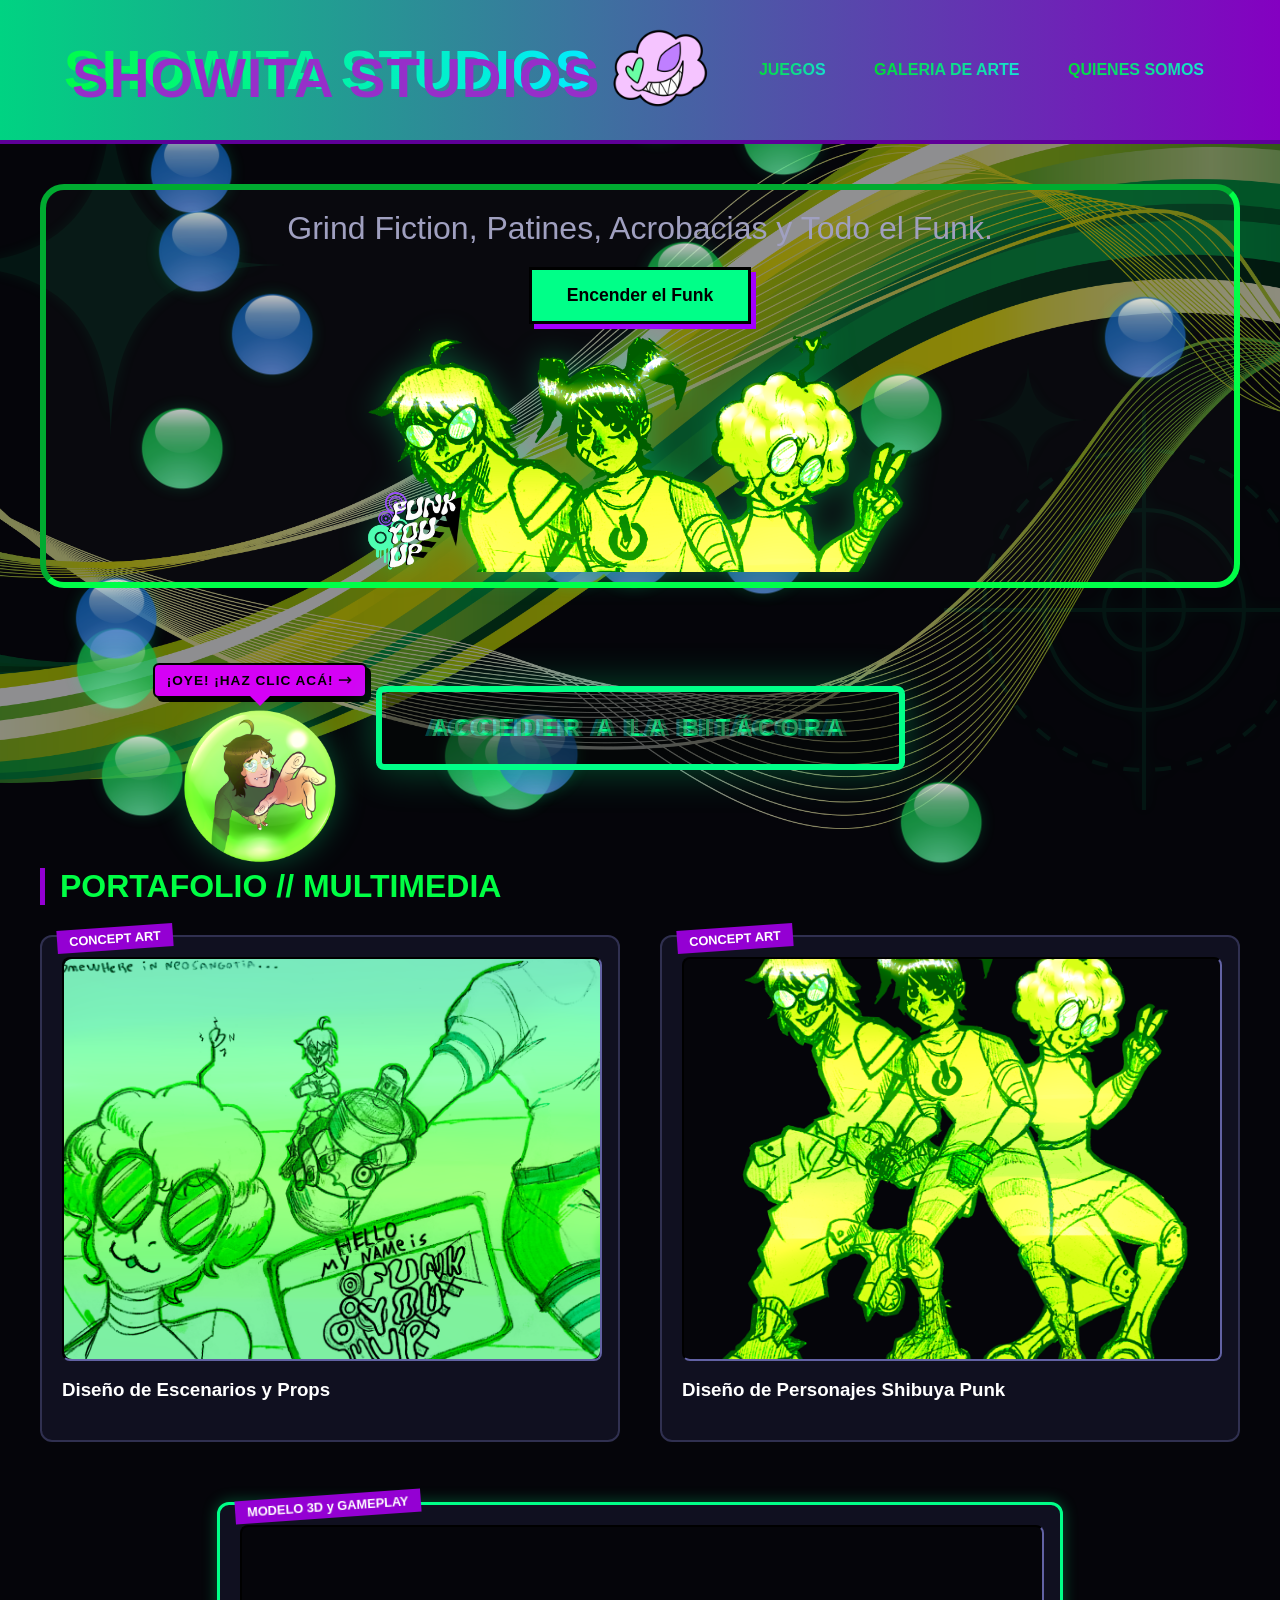
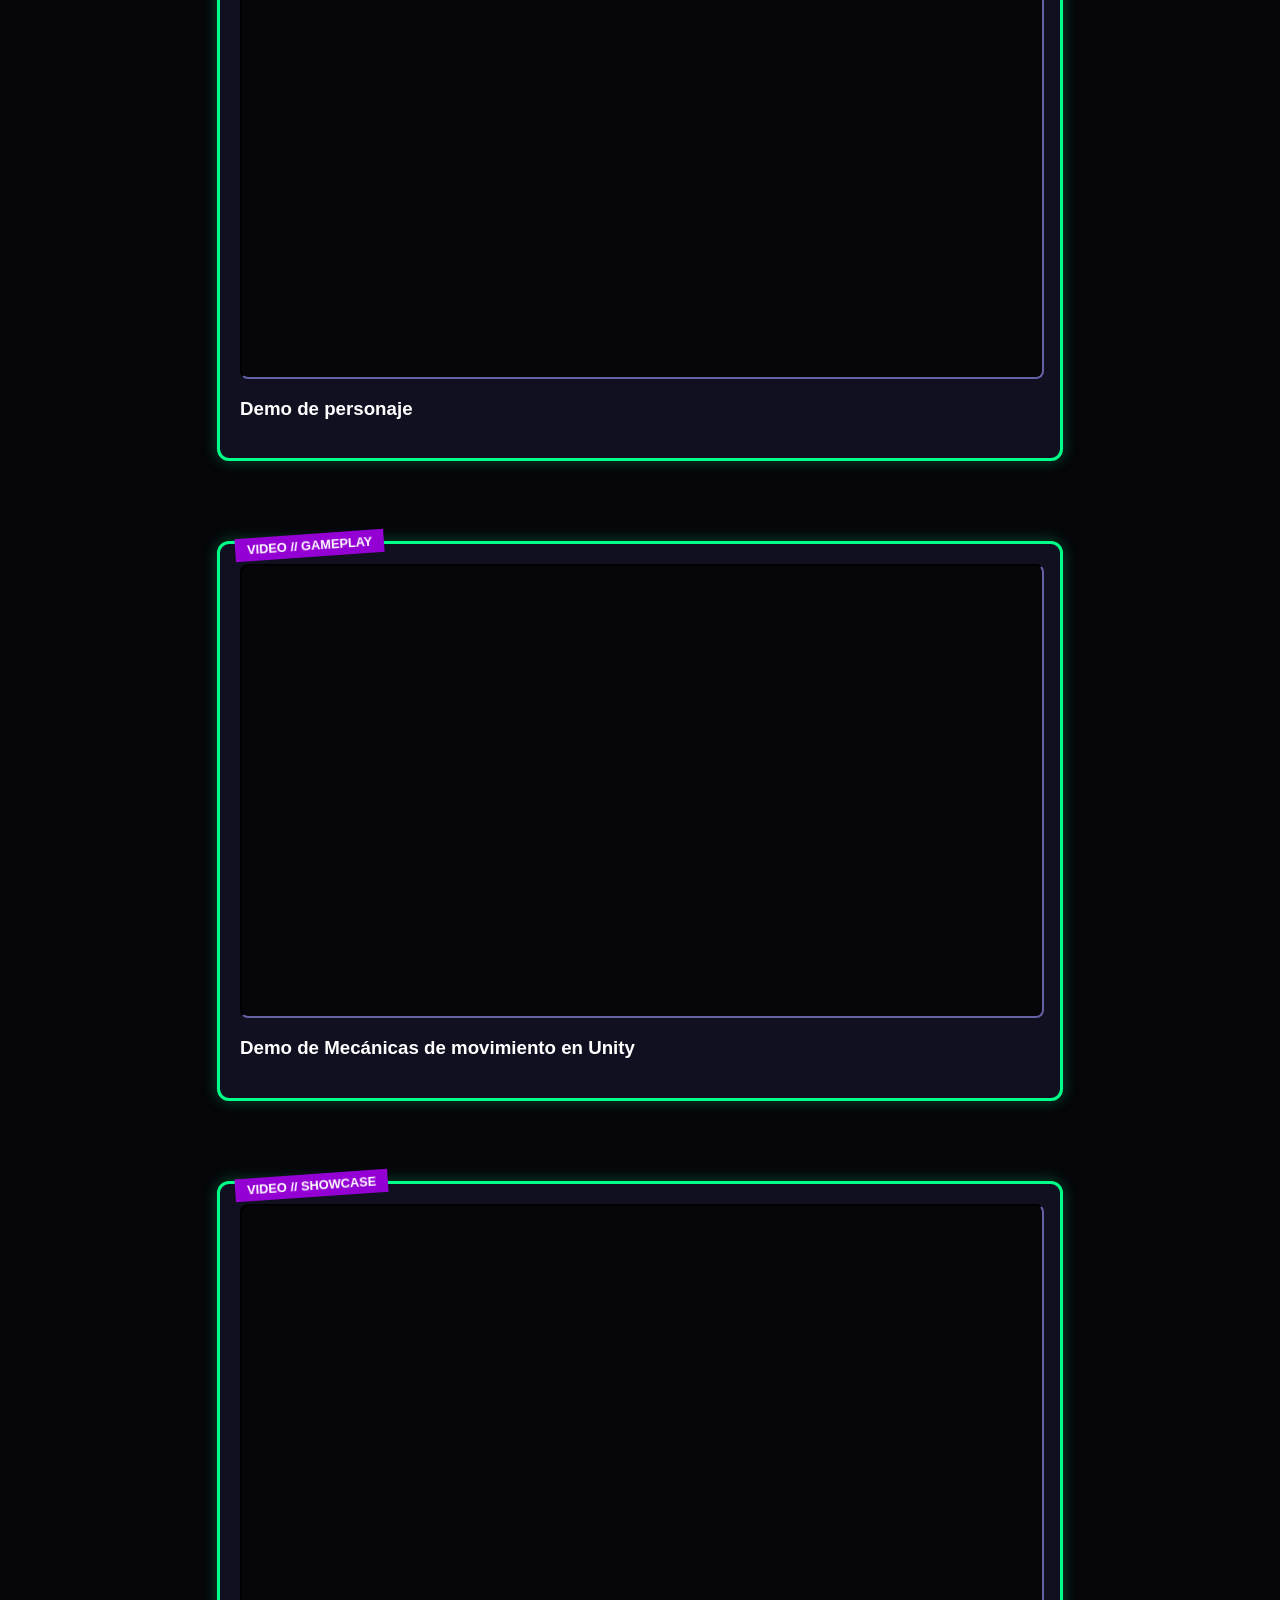
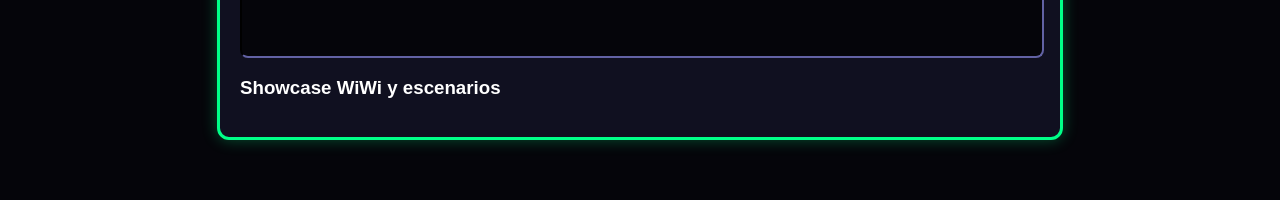
==== index.html @ 65c4c8cc "Big changes" ====
﻿<!DOCTYPE html>
<html lang="es">
<head>
    <meta charset="UTF-8">
    <meta name="viewport" content="width=device-width, initial-scale=.7">
    <link rel="icon" type="image/png" href="Media/FYUICON.png">
    <title>Showita Studios</title>
    
    <link rel="preconnect" href="https://fonts.googleapis.com">
    <link rel="preconnect" href="https://fonts.gstatic.com" crossorigin>
    <link href="https://fonts.googleapis.com/css2?family=Geist+Pixel&display=swap" rel="stylesheet">

    <link rel="stylesheet" href="estilos.css">
</head>
<body>
    <img src="Media/Aero4.jpg" class="fondo-absoluto-oscuro" alt="Fondo Base">
    <!-- 🌀 DECORACIONES VECTORIALES Y2K DE FONDO -->
<div class="decoraciones-y2k-contenedor">
    <img src="Media/metro_9.png" class="imagen-fondo-estatica" alt="Decoración de fondo">
    
    <!-- Vector 1: Estrella de 4 puntas (Starburst Y2K clásica) -->
    <svg class="vector-y2k starburst-1" viewBox="0 0 100 100" fill="none" xmlns="http://www.w3.org/2000/svg">
        <path d="M50 0C50 35 65 50 100 50C65 50 50 65 50 100C50 65 35 50 0 50C35 50 50 35 50 0Z" fill="currentColor"/>
    </svg>

    <!-- Vector 2: Radar de Órbitas / Crosshair -->
    <svg class="vector-y2k radar-y2k" viewBox="0 0 100 100" fill="none" stroke="currentColor" stroke-width="1" xmlns="http://www.w3.org/2000/svg">
        <circle cx="50" cy="50" r="40" stroke-dasharray="4 4" />
        <circle cx="50" cy="50" r="25" />
        <circle cx="50" cy="50" r="10" />
        <line x1="50" y1="0" x2="50" y2="100" />
        <line x1="0" y1="50" x2="100" y2="50" />
    </svg>

    <!-- Vector 3: Otra estrella pequeña para balancear el fondo -->
    <svg class="vector-y2k starburst-2" viewBox="0 0 100 100" fill="none" xmlns="http://www.w3.org/2000/svg">
        <path d="M50 0C50 35 65 50 100 50C65 50 50 65 50 100C50 65 35 50 0 50C35 50 50 35 50 0Z" fill="currentColor"/>
    </svg>
    
</div>
    <header>
        <div class="logo">SHOWITA STUDIOS</div>
        <img src="Media/logo.png" alt="Showita Studios Logo" height="100">
        <nav>
            <a href="https://showitastudios.itch.io" target="_blank" class="nav-link">JUEGOS</a>
            <a href="#arte" class="nav-link">GALERIA DE ARTE</a>
            <a href="https://www.instagram.com/showitastudios/" target="_blank" class="nav-link">QUIENES SOMOS</a>
        </nav>
    </header>

    <main class="contenedor-principal">
        <section class="hero-banner">
            <p class="subtitulo-metro">Grind Fiction, Patines, Acrobacias y Todo el Funk.</p>
            <button class="btn-grind" id="btnMusica">Entra a NeoSangotia</button>

            <img src="Media/FYURecortado.png" alt="Funk You Up!" class="imagen-titulo-hero">
        </section>
                    <!-- 🎮 CONTENEDOR DEL PORTAL CON PERSONAJE Y SEÑALIZACIÓN -->
<div class="contenedor-portal-completo">
    
    <!-- La Personaje apuntando (se posiciona a la izquierda del botón) -->
    <div class="personaje-guia-contenedor">
        <!-- Imagen de tu personaje en formato PNG con fondo transparente -->
        <img src="Media/Seah.png" class="personaje-apuntando" alt="Personaje señalando el botón">
        
        <!-- Bocadillo de texto / Globo de diálogo estilo cómic retro -->
        <div class="bocadillo-dialogo">
            ¡OYE! ¡HAZ CLIC ACÁ! 🡒
        </div>
    </div>

    <!-- El botón glitch masivo que ya tenías -->
    <div class="contenedor-boton-portal">
        <a href="blog.html" class="btn-glitch-arcade" data-text="ACCEDER A LA BITÁCORA">
            ACCEDER A LA BITÁCORA
        </a>
    </div>
    
</div>
    </a>
</div>
        <section id="arte" class="seccion-portafolio">
    <h2 class="subtitulo-seccion">PORTAFOLIO // MULTIMEDIA</h2>
    
    <div class="grid-portafolio">
        
        <div class="tarjeta-portfolio">
            <div class="tag">CONCEPT ART</div>
            <div class="placeholder-imagen">
                <img src="Media/FYUCA2.png" alt="Concept Art de Escenario" class="img-portfolio img-escenarios" height="100">
            </div>
            <h3>Diseño de Escenarios y Props</h3>
        </div>

        <div class="tarjeta-portfolio">
            <div class="tag">CONCEPT ART</div>
            <div class="placeholder-imagen">
                <img src="Media/FYU.png" alt="Arte de Personajes Frutiger Metro" class="img-portfolio img-personajes" height="100">
            </div>
            <h3>Diseño de Personajes Shibuya Punk</h3>
        </div>


        <div class="tarjeta-portfolio">
            <div class="tag">MODELO 3D y GAMEPLAY</div>
            <div class="placeholder-imagen">
                <iframe src="https://www.youtube.com/embed/KC1EgdINhiU?si=p1LiK9Lzu8aNfXGd" title= "Seah Showcase" frameborder="0" allow="accelerometer; autoplay; clipboard-write; encrypted-media; gyroscope; picture-in-picture; web-share" allowfullscreen class="video-portfolio"></iframe>
            </div>
            <h3>Demo de personaje</h3>
        </div>

        <div class="tarjeta-portfolio">
            <div class="tag">VIDEO // GAMEPLAY</div>
            <div class="placeholder-imagen">
                <iframe src="https://www.youtube.com/embed/PXRmv5xBTpU?si=q4PiEpdivgyet2WI" title="Rally Showcase" frameborder="0" allow="accelerometer; autoplay; clipboard-write; encrypted-media; gyroscope; picture-in-picture; web-share" allowfullscreen class="video-portfolio"></iframe>
            </div>
            <h3>Demo de Mecánicas de movimiento en Unity</h3>
        </div>

        <div class="tarjeta-portfolio">
            <div class="tag">VIDEO // SHOWCASE</div>
            <div class="placeholder-imagen">
                <iframe src="https://youtube.com/embed/qJIRyHlnf2g?si=ljpkYcvYJPdR_XhC" title="Rally Showcase" frameborder="0" allow="accelerometer; autoplay; clipboard-write; encrypted-media; gyroscope; picture-in-picture; web-share" allowfullscreen class="video-portfolio"></iframe>
            </div>
            <h3>Showcase WiWi y escenarios</h3>
        </div>
    </div>
</section>
    <script src="script.js"></script>
</body>
</html>
---- estilos.css ----
/*CONFIGURACIÓN GENERAL*/
body {
    margin: 0;
    padding: 0;
    font-family: "Geist Pixel", sans-serif;
    font-optical-sizing: auto;
    font-weight: 400;
    font-style: normal;
    font-variation-settings: "ELSH" 0;
    background-color: #05050a;
    color: #ffffff;
    overflow-x: hidden;
}

/*Fondo de grid*/
.grid-background {
    position: fixed;
    top: 0;
    left: 0;
    width: 100vw;
    height: 100vh;
    background-image: 
        linear-gradient(rgba(15, 201, 114, 0.162) 1px, transparent 1px),
        linear-gradient(90deg, rgba(204, 0, 255, 0.242) 1px, transparent 1px);
    background-size: 60px 60px;
    z-index: -1;
    
}


/*HEADER / MENÚ DE NAVEGACIÓN*/
header {
    display: flex;
    justify-content: space-between;
    align-items: center;
    padding: 20px 5%;
    background: linear-gradient(90deg, #00d382, #8400c1);
    border-bottom: 4px solid #5e0098;
}

.logo {
    font-weight: bold;
    font-size: 55px;
    letter-spacing: 1px;
    background: #00ada2ee;
background: linear-gradient(to right, #00fc4c 0%, #03eaff 100%);
-webkit-background-clip: text;
-webkit-text-fill-color: transparent;
    text-shadow: 8px 8px #962fc9;
}

nav a {
    background: #00c96f;
background: linear-gradient(to right, #00d92b 0%, #19e1de 100%);
-webkit-background-clip: text;
-webkit-text-fill-color: transparent;
    text-decoration: none;
    font-weight: bold;
    margin-left: 20px;
    padding: 5px 10px;
    border: 2px solid transparent;
    transition: 0.2s;
}

/*Efecto hover angular estilo Grind Fiction*/
nav a:hover {
    background-color: #00ff7377;
    color: #00ff88;
    border-color: #00f7ff;
    transform: skewX(-80deg);
}

/*CONTENEDOR PRINCIPAL Y HERO BANNER*/
.contenedor-principal {
    max-width: 1200px;
    margin: 0 auto;
    padding: 40px 20px;
}

.hero-banner {
    text-align: center;
    padding: 0px 40px;
    background: rgba(255, 255, 255, 0.02);
    border: 6px inset #00ff48;
    border-radius: 24px;
    margin-bottom: 30px;
}

.titulo-grind {
    font-size: 4rem;
    margin: 0;
    color: #00ff88;
    text-shadow: 4px 4px #9400d3;
    font-style: italic;
    letter-spacing: -2px;
}

.subtitulo-metro {
    font-size: 2rem;
    color: #a0a0c0;
    max-width: 60px0px;
    margin: 20px auto;
}

.btn-grind {
    background-color: #00ff88;
    color: #000;
    border: 3px solid #000;
    padding: 15px 35px;
    font-size: 1.1rem;
    font-weight: bold;
    cursor: pointer;
    box-shadow: 5px 5px 0px #a200ff; /*Sombra sólida*/
    transition: 0.2s;
    font-family: inherit;
}

.btn-grind:hover {
    transform: translate(-2px, -2px);
    box-shadow: 7px 7px 0px #9400d3;
    background-color: #ffffff;
}

/*SECCIÓN PORTAFOLIO*/
.subtitulo-seccion {
    font-size: 2rem;
    color: #00ff44;
    border-left: 5px solid #9400d3;
    padding-left: 15px;
    margin-bottom: 30px;
}

.grid-portafolio {
    display: grid;
    grid-template-columns: repeat(auto-fit, minmax(300px, 1fr));
    gap: 30px;
}

.tarjeta-portfolio {
    background-color: #101020;
    border: 2px solid #303050;
    border-radius: 12px;
    padding: 20px;
    position: relative;
    transition: 0.3s;
}

.tarjeta-portfolio:hover {
    border-color: #00ff88;
    transform: translateY(-5px);
}

/* Etiquetas tipo Sticker */
.tag {
    position: absolute;
    top: -10px;
    left: 15px;
    background-color: #9400d3;
    color: #fff;
    padding: 4px 12px;
    font-size: 0.8rem;
    font-weight: bold;
    transform: rotate(-4deg);
}

.placeholder-imagen {
    width: 100%;
    height: 250px;
    background-color: #05050a;
    border: 2px inset #303050;
    display: flex;
    justify-content: center;
    align-items: center;
    margin-bottom: 15px;
    border-radius: 8px;
}

.marcador-posicion {
    color: #505070;
    font-size: 0.9rem;
}

.logo {
    display: flex;
    align-items: center;
    justify-content: center;
}

.logo img {
    height: 50px !important;
    width: auto !important;
    max-width: 100%;
    display: block;
    margin: 0;
}
.placeholder-imagen {
    position: relative !important;
    overflow: hidden !important;
    height: 250px !important;
}
.video-portfolio,
.img-portfolio,
.placeholder-imagen iframe {
    position: absolute !important;
    top: 0 !important;
    left: 0 !important;
    width: 100% !important;
    height: 100% !important;
    border: none !important;
    object-fit: cover !important;
    border-radius: 8px !important;
}
/*DISEÑO EXTENDIDO Y CENTRADO PARA VIDEOS DE GAMEPLAY*/
.tarjeta-portfolio:has(iframe),
.tarjeta-portfolio:has(.video-portfolio) {
    grid-column: 1 / -1; 
    max-width: 800px; 
    width: 100%;
    margin: 20px auto; 
    border: 3px solid #00ff88;
    box-shadow: 0px 0px 15px rgba(0, 255, 136, 0.3);
}
.tarjeta-portfolio:has(iframe) .placeholder-imagen,
.tarjeta-portfolio:has(.video-portfolio) .placeholder-imagen {
    height: 450px !important;
}
/*AJUSTE EXTENDIDO PARA TARJETAS DE ARTE*/
.grid-portafolio {
    grid-template-columns: repeat(auto-fit, minmax(450px, 1fr)) !important;
    gap: 40px !important;
}
.tarjeta-portfolio:not(:has(iframe)):not(:has(.video-portfolio)) .placeholder-imagen {
    height: 400px !important;
}
.img-portfolio {
    width: 100% !important;
    height: 100% !important;
    object-fit: cover !important; 
    display: block !important;
}
/*PANTALLA COMPLETA PARA ARTE 2D*/
.img-portfolio {
    cursor: zoom-in !important;
}
/*CARRUSEL 3D INTERACTIVO (PANTALLA COMPLETA)*/

.lightbox-overlay {
    position: fixed;
    top: 0;
    left: 0;
    width: 100vw;
    height: 100vh;
    background-color: rgba(5, 5, 10, 0.98);
    z-index: 9999;
    display: flex;
    justify-content: center;
    align-items: center;
    opacity: 0;
    transition: opacity 0.3s ease;
    perspective: 1000px; 
    overflow: hidden;
}
.carrusel-contenedor {
    position: relative;
    width: 100%;
    max-width: 600px;
    height: 450px;
    display: flex;
    justify-content: center;
    align-items: center;
    transform-style: preserve-3d;
}
.carrusel-item {
    position: absolute;
    width: 740px;
    height: 800px;
    object-fit: contain;
    border: 3px solid #00ff88;
    box-shadow: 0 0 25px rgba(0, 255, 136, 0.3);
    background: #101020;
    border-radius: 8px;
    transition: transform 0.5s cubic-bezier(0.25, 1, 0.5, 1), opacity 0.5s ease, z-index 0.5s;
    user-select: none;
}
.btn-carrusel {
    position: absolute;
    top: 50%;
    transform: translateY(-50%);
    background: #05050a;
    color: #00ff88;
    border: 2px solid #00ff88;
    font-size: 2rem;
    font-weight: bold;
    padding: 15px 22px;
    cursor: pointer;
    z-index: 10000;
    box-shadow: 4px 4px 0px #9400d3;
    transition: 0.2s;
}
.btn-carrusel:hover {
    background: #00ff88;
    color: #000;
    box-shadow: 6px 6px 0px #fff;
}
.btn-izq { left: 5%; }
.btn-der { right: 5%; }
.btn-cerrar-carrusel {
    position: absolute;
    top: 30px;
    right: 5%;
    background: transparent;
    color: #ff0055;
    border: 2px solid #ff0055;
    padding: 8px 16px;
    font-weight: bold;
    cursor: pointer;
    z-index: 10000;
}
.btn-cerrar-carrusel:hover { background: #ff0055; color: #fff; }

.lightbox-overlay.activo { opacity: 1; }
.icono-flotante {
    position: fixed;
    pointer-events: none;
    z-index: -1;
    width: 120px;
    height: auto;
    opacity: 0.75;
    filter: drop-shadow(0px 0px 8px rgba(0, 255, 136, 0.2));
    user-select: none;
}
@keyframes flotadoSutil {
    0% { transform: translateY(0px) rotate(0deg); }
    50% { transform: translateY(-15px) rotate(5deg); }
    100% { transform: translateY(0px) rotate(0deg); }
}
.imagen-titulo-hero {
    display: block;
    margin: 0 auto 10px auto; 
    max-width: 550px;
    width: 100%; 
    height: auto;
    filter: drop-shadow(0px 0px 15px rgba(0, 255, 136, 0.3)); 
}
/*CONFIGURACIÓN ESTILOS BLOG NEÓN & INTEGRADOS*/

.seccion-blog {
    background: rgba(16, 16, 32, 0.85);
    padding: 40px;
    border-radius: 8px;
    max-width: 900px;
    margin: 40px auto;
}

/*Variaciones de color*/
.neón-morado { border: 2px solid #9400d3; box-shadow: 0 0 20px rgba(148, 0, 211, 0.2); }
.neón-verde { border: 2px solid #00ff88; box-shadow: 0 0 20px rgba(0, 255, 136, 0.2); }
.tag-blog { font-size: 0.85rem; letter-spacing: 2px; display: block; margin-bottom: 10px; }
.neón-morado .tag-blog { color: #9400d3; }
.neón-verde .tag-blog { color: #00ff88; }
.titulo-blog { font-size: 2.2rem; color: #fff; margin-bottom: 20px; text-transform: uppercase; }
.texto-blog { color: #e0e0e0; line-height: 1.8; font-size: 1.1rem; }
.mini-grid-blog {
    display: grid;
    grid-template-columns: repeat(auto-fit, minmax(280px, 1fr));
    gap: 25px;
    margin-top: 20px;
}

.tarjeta-mini-grid {
    background: rgba(5, 5, 10, 0.6);
    border: 1px solid rgba(0, 255, 136, 0.3);
    padding: 20px;
    border-radius: 6px;
    transition: 0.3s;
}
.tarjeta-mini-grid:hover { border-color: #00ff88; box-shadow: 0 0 15px rgba(0, 255, 136, 0.2); }
.tarjeta-mini-grid img { width: 100%; height: 180px; object-fit: contain; margin-bottom: 15px; }
.tarjeta-mini-grid h3 { color: #00ff88; margin-bottom: 10px; }
.tarjeta-mini-grid p { color: #aaa; font-size: 0.95rem; line-height: 1.5; }

/*SISTEMA DE TARJETAS*/
.grid-personajes-3d {
    display: grid;
    grid-template-columns: repeat(auto-fit, minmax(250px, 1fr));
    gap: 30px;
    margin-top: 25px;
}

.tarjeta-3d-contenedor {
    background-color: transparent;
    width: 100%;
    height: 350px;
    perspective: 1000px;
}

.tarjeta-3d-interna {
    position: relative;
    width: 100%;
    height: 100%;
    text-align: center;
    transition: transform 0.6s cubic-bezier(0.4, 0, 0.2, 1);
    transform-style: preserve-3d;
}

.tarjeta-3d-contenedor.girada .tarjeta-3d-interna {
    transform: rotateY(180deg);
}
.tarjeta-3d {
    cursor: pointer;
}

.tarjeta-cara {
    position: absolute;
    width: 100%;
    height: 100%;
    -webkit-backface-visibility: hidden;
    backface-visibility: hidden;
    border-radius: 8px;
    padding: 20px;
    display: flex;
    flex-direction: column;
    justify-content: center;
    align-items: center;
    box-sizing: border-box;
}

.tarjeta-frente {
    background: rgba(10, 10, 20, 0.7);
    border: 2px solid #9400d3;
    box-shadow: 0 0 15px rgba(148, 0, 211, 0.15);
}

.tarjeta-frente img {
    width: 100%;
    height: 80%;
    object-fit: contain;
}

.indicador-giro {
    font-size: 1rem;
    color: #9400d3;
    margin-top: 10px;
    letter-spacing: 1px;
    opacity: 1;
}

.tarjeta-atras {
    background: #110b24;
    border: 2px solid #00ff88;
    box-shadow: 0 0 15px rgba(0, 255, 136, 0.2);
    transform: rotateY(180deg);
}

.tarjeta-atras h3 {
    color: #00ff88;
    margin-bottom: 15px;
    font-size: 1.4rem;
    text-transform: uppercase;
}

.tarjeta-atras p {
    color: #e0e0e0;
    font-size: 0.95rem;
    line-height: 1.6;
}
/*POP-UP DE ALERTA*/

.popup-overlay {
    position: fixed;
    top: 0;
    left: 0;
    width: 100%;
    height: 100%;
    background: rgba(5, 5, 10, 0.9);
    display: flex;
    justify-content: center;
    align-items: center;
    z-index: 9999;
    opacity: 1;
    transition: opacity 0.4s ease;
}

/* Caja de la alerta */
.popup-caja {
    background: #1a0000;
    border: 3px solid #ff0055;
    box-shadow: 0 0 30px rgba(255, 0, 85, 0.4);
    width: 90%;
    max-width: 500px;
    border-radius: 8px;
    overflow: hidden;
    font-family: inherit;
    animation: pulsoAlerta 2s infinite alternate;
}

.popup-header {
    background: #ff0055;
    color: #000;
    padding: 10px 15px;
    font-weight: bold;
    font-size: 0.9rem;
    letter-spacing: 1px;
}

.popup-cuerpo {
    padding: 30px 20px;
    text-align: center;
}

.popup-cuerpo h2 {
    color: #ff0055;
    font-size: 1.8rem;
    margin-bottom: 15px;
    letter-spacing: 1px;
}

.popup-cuerpo p {
    color: #ffb3bf;
    line-height: 1.6;
    font-size: 1.05rem;
    margin-bottom: 25px;
}

.btn-popup-cerrar {
    background: transparent;
    color: #ff0055;
    border: 2px solid #ff0055;
    padding: 12px 25px;
    font-size: 1rem;
    font-family: inherit;
    cursor: pointer;
    border-radius: 4px;
    transition: 0.2s ease;
    font-weight: bold;
}

.btn-popup-cerrar:hover {
    background: #ff0055;
    color: #000;
    box-shadow: 0 0 15px #ff0055;
}

@keyframes pulsoAlerta {
    0% { box-shadow: 0 0 20px rgba(255, 0, 85, 0.3); }
    100% { box-shadow: 0 0 40px rgba(255, 0, 85, 0.6); }
}
/*AJUSTES PARA CELU*/
@media screen and (max-width: 768px) {
    
    /* 1. ESTRUCTURAS GLOBALES */
    body {
        padding: 10px;
    }
    
    header {
        flex-direction: column;
        gap: 15px;
        text-align: center;
        padding: 15px 10px;
    }

    .contenedor-principal {
        padding: 10px;
        margin-top: 20px;
    }

    .seccion-blog {
        padding: 20px 15px;
        margin: 20px auto;
    }

    .titulo-blog {
        font-size: 1.6rem;
    }

    .texto-blog {
        font-size: 1rem;
        line-height: 1.6;
    }

    .mini-grid-blog {
        grid-template-columns: 1fr; 
        gap: 20px;
    }

    .grid-personajes-3d {
        grid-template-columns: 1fr;
        gap: 25px;
        max-width: 320px;
        margin: 25px auto 0 auto;
    }

    .tarjeta-3d-contenedor {
        height: 380px;
    }

    .tarjeta-atras p {
        font-size: 0.9rem;
    }

    .popup-caja {
        width: 95%;
        margin: 10px;
    }

    .popup-cuerpo h2 {
        font-size: 1.4rem;
    }

    .popup-cuerpo p {
        font-size: 0.95rem;
        margin-bottom: 20px;
    }

    .contenedor-rueda-3d, 
    .galeria-index { 
        width: 100%;
        max-width: 100%;
        overflow-x: hidden;
    }
}
/*MODELOS 3D*/
.contenedor-laboratorio-3d {
    display: grid;
    grid-template-columns: repeat(auto-fit, minmax(380px, 1fr));
    gap: 30px;
    margin-top: 30px;
}

.caja-modelo-3d {
    background: rgba(5, 15, 10, 0.8);
    border: 1px dashed #00ff88;
    border-radius: 6px;
    overflow: hidden;
    display: flex;
    flex-direction: column;
    align-items: center;
    box-shadow: 0 0 15px rgba(0, 255, 136, 0.05);
    transition: border-color 0.3s ease, box-shadow 0.3s ease;
    width: 100%;
}

.caja-modelo-3d:hover {
    width: 100%;
    height: 546px;
    border-style: solid;
    border-color: #00ff88;
    box-shadow: 0 0 20px rgba(0, 255, 136, 0.15);
}

.header-modelo, .footer-modelo {
    width: 100%;
    background: rgba(0, 255, 136, 0.1);
    color: #00ff88;
    padding: 8px 12px;
    font-size: 0.75rem;
    letter-spacing: 2px;
    box-sizing: border-box;
}

.header-modelo {
    border-bottom: 1px dashed rgba(0, 255, 136, 0.3);
}

.footer-modelo {
    border-top: 1px dashed rgba(0, 255, 136, 0.3);
    text-align: right;
    color: #00aa66;
}

.caja-modelo-3d model-viewer {
    width: 100%;
    height: 480px;
    background-color: transparent;
    outline: none;
    --poster-color: transparent;
}

@media screen and (max-width: 768px) {
    .contenedor-laboratorio-3d {
        grid-template-columns: 1fr;
        max-width: 340px;
        margin: 25px auto 0 auto;
    }
}
/*BOTÓN GLITCH*/

.contenedor-boton-portal {
    display: flex;
    justify-content: center;
    align-items: center;
    width: 100%;
    margin: 50px auto;
    box-sizing: border-box;
}

.btn-glitch-arcade {
    position: relative;
    display: inline-block;
    padding: 22px 50px;
    font-size: 1.5rem;
    font-weight: 900;
    
    font-family: inherit;
    color: #00ff88; 
    text-decoration: burlywood;
    text-transform: uppercase;
    letter-spacing: 5px;
    background: transparent;
    border: 6px solid #00ff88;
    border-radius: 8px;
    box-shadow: 0 0 40px rgba(0, 255, 136, 0.3);
    cursor: pointer;
    overflow: hidden;
    animation: portal-idle-constante 1s infinite steps(1); 
    animation: shake-fuerte 0.2s infinite linear;
}

.btn-glitch-arcade::before,
.btn-glitch-arcade::after {
    content: attr(data-text);
    position: absolute;
    top: 0;
    left: 0;
    width: 100%;
    height: 100%;
    background: #050a06;
    display: flex;
    align-items: center;
    justify-content: center;
}

.btn-glitch-arcade::before {
    left: 4px;
    text-shadow: -3px 0 #ff0055;
    /* En idle ya tiene micro-cortes */
    animation: glitch-animacion-1 2.5s infinite linear alternate-reverse;
}

.btn-glitch-arcade::after {
    left: -4px;
    text-shadow: -3px 0 #00ffff;
    animation: glitch-animacion-2 2s infinite linear alternate-reverse;
}

.btn-glitch-arcade::before,
.btn-glitch-arcade::after {
    opacity: 0.25;
    transition: opacity 0.1s ease;
}

.btn-glitch-arcade:hover {
    color: #ffffff;
    border-color: #ff0055;
    box-shadow: 0 0 40px rgba(255, 0, 85, 0.8), inset 0 0 20px rgba(255, 0, 85, 0.4);
    animation: shake-brutal 0.1s infinite linear;
}

.btn-glitch-arcade:hover::before,
.btn-glitch-arcade:hover::after {
    opacity: 1;
}

/*Animación de reposo*/
@keyframes portal-idle-constante {
    0%, 100% { 
        border-color: #00ff88; 
        box-shadow: 0 0 20px rgba(0, 255, 136, 0.3);
        color: #00ff88;
    }
    92% { 
        border-color: #ff0055; 
        box-shadow: 0 0 35px #00a2ff;
        color: #ff0055;
    }
    94% { 
        border-color: #b3ff00; 
        box-shadow: 0 0 35px #00ff4c;
        color: #b3ff00;
    }
    96% { 
        border-color: rgba(0, 255, 136, 0.3); 
        box-shadow: none;
        color: rgba(0, 255, 136, 0.3);
    }
}

/*Temblor al poner el cursor*/
@keyframes shake-brutal {
    0% { transform: translate(0, 0); }
    20% { transform: translate(-3px, 2px); }
    40% { transform: translate(3px, -1px); }
    60% { transform: translate(-2px, -2px); }
    80% { transform: translate(2px, 1px); }
    100% { transform: translate(0, 0); }
}

@keyframes glitch-animacion-1 {
    0% { clip-path: inset(20% 0 70% 0); }
    20% { clip-path: inset(80% 0 5% 0); }
    40% { clip-path: inset(5% 0 85% 0); }
    60% { clip-path: inset(45% 0 45% 0); }
    80% { clip-path: inset(90% 0 2% 0); }
    100% { clip-path: inset(10% 0 80% 0); }
}

@keyframes glitch-animacion-2 {
    0% { clip-path: inset(75% 0 15% 0); }
    20% { clip-path: inset(30% 0 60% 0); }
    40% { clip-path: inset(65% 0 5% 0); }
    60% { clip-path: inset(12% 0 75% 0); }
    80% { clip-path: inset(50% 0 40% 0); }
    100% { clip-path: inset(5% 0 90% 0); }
}
@keyframes shake-fuerte {
    0% { transform: translate(0, 0); }
    20% { transform: translate(-1px, 0px); }
    40% { transform: translate(.5%, -0px); }
    60% { transform: translate(-.5px, -0px); }
    80% { transform: translate(1px, 0px); }
    100% { transform: translate(0, 0); }
}

@media screen and (max-width: 768px) {
    .btn-glitch-arcade {
        padding: 18px 30px;
        font-size: 1.1rem;
        letter-spacing: 3px;
    }
}
/* =======================================================
   🌀 VECTORES DE FONDO ESTILO Y2K
   ======================================================= */

/* Contenedor que bloquea el fondo pero deja hacer clic a todo lo demás */
.decoraciones-y2k-contenedor {
    position: fixed;
    top: 0;
    left: 0;
    width: 100vw;
    height: 100vh;
    z-index: -1; /* Se sitúa justo encima del fondo oscuro/grilla, pero detrás de todo tu contenido */
    pointer-events: none; /* Evita que bloquee clics o selecciones de texto */
    overflow: hidden;
}

/* Reglas comunes para los SVGs Y2K */
.vector-y2k {
    position: absolute;
    color: #00ff88; /* Color neón base, puedes cambiarlo a #ff0055 si quieres contraste */
    opacity: 0.07;  /* Ultra sutil para que parezca una marca de agua holográfica */
    filter: drop-shadow(0 0 8px currentColor);
}

/* Posicionamiento y comportamiento individual de cada elemento */

/* Estrella Y2K Gigante en la esquina superior izquierda */
.starburst-1 {
    top: 10%;
    left: -5%;
    width: 350px;
    height: 350px;
    animation: pulsoY2K 6s infinite alternate ease-in-out;
}

/* Radar Técnico en la parte inferior derecha */
.radar-y2k {
    bottom: 10%;
    right: -5%;
    width: 400px;
    height: 400px;
    animation: rotarY2K 40s infinite linear; /* Giro ultra lento de radar */
}

/* Estrella Pequeña flotando por el centro superior */
.starburst-2 {
    top: 40%;
    right: 15%;
    width: 120px;
    height: 120px;
    opacity: 0.04;
    animation: pulsoY2K 4s infinite alternate-reverse ease-in-out;
}

/* 🌀 ANIMACIONES Y2K */

/* Rotación constante para el radar/retícula */
@keyframes rotarY2K {
    0% { transform: rotate(0deg); }
    100% { transform: rotate(360deg); }
}

/* Pulso de tamaño sutil para las estrellas starburst */
@keyframes pulsoY2K {
    0% { transform: scale(1) rotate(0deg); opacity: 0.05; }
    100% { transform: scale(1.1) rotate(15deg); opacity: 0.08; }
}

/* Ocultar decoraciones complejas en pantallas muy pequeñas para no saturar el renderizado móvil */
@media screen and (max-width: 768px) {
    .radar-y2k {
        width: 200px;
        height: 200px;
        bottom: 5%;
    }
    .starburst-1 {
        width: 180px;
        height: 180px;
        top: 5%;
    }
    .starburst-2 {
        display: none; /* Apagamos la pequeña para optimizar rendimiento */
    }
}
.imagen-fondo-estatica {
    position: fixed;
    top: 0;
    left: 0;
    
    /* Forzamos a que ocupe todo el ancho y alto del viewport */
    width: 100vw;
    height: 100vh;
    
    /* 🚨 EL TRUCO: Hace que la imagen actúe como fondo, se recorte sola */
    /* y se adapte de forma proporcional sin deformarse (estilo background-size: cover) */
    object-fit: cover;
    object-position: center; /* Mantiene el centro de la imagen siempre enfocado */
    
    /* Control de capas */
    z-index: -2; 
    
    /* Estética */
    opacity: 0.55;               
    pointer-events: none;        
    user-select: none;           
}
/* =======================================================
   🥞 SISTEMA DE CAPAS DE FONDO MULTICAPA
   ======================================================= */

/* -------------------------------------------------------
   Capa 1: NUEVA IMAGEN DE FONDO ABSOLUTO (Atrás de todo)
   ------------------------------------------------------- */
.fondo-absoluto-oscuro {
    position: fixed;
    top: 0;
    left: 0;
    width: 100vw;
    height: 100vh;
    object-fit: cover;
    object-position: center;
    
    /* Capa más baja del universo */
    z-index: -3; 
    
    /* 🚨 FILTROS PARA OSCURECER */
    filter: brightness(0.25); /* 0.25 oscurece al 75%.
    opacity: 1; /* Al estar bien oscurecida, puede ir al 100% de opacidad sin molestar */
    
    pointer-events: none;
    user-select: none;
}
/* =======================================================
   🎮 PERSONAJE GUÍA Y SEÑALIZACIÓN (CON BOTÓN CENTRADO)
   ======================================================= */

/* Contenedor principal: ahora es relativo para que el personaje se ancle a él */
.contenedor-portal-completo {
    position: relative;
    display: flex;
    justify-content: center; /* El botón se mantendrá al centro absoluto */
    align-items: center;
    width: 100%;
    max-width: 1200px;
    margin: 40px auto;
    min-height: 200px; /* Le da espacio vertical para que no choque con otras secciones */
}

/* El contenedor del botón se mantiene limpio y centrado */
.contenedor-boton-portal {
    display: flex;
    justify-content: center;
    align-items: center;
    z-index: 2; /* Por encima de la decoración del personaje */
}

/* 🎯 EL TRUCO: El contenedor del personaje ahora flota de forma absoluta */
.personaje-guia-contenedor {
    position: absolute;
    /* Se posiciona a la izquierda del botón sin empujarlo */
    right: calc(50% + 300px); /* 50% es el centro; sumamos 240px para moverlo a la izquierda del botón gordo */
    top: 80%;
    transform: translateY(-50%);
    
    display: flex;
    flex-direction: column;
    align-items: center;
    z-index: 1;
    
    /* Animación de flotación suave combinada con el centrado */
    animation: flotarPersonajeAbsoluto 3s infinite ease-in-out alternate;
}

/* La imagen PNG transparente de tu personaje */
.personaje-apuntando {
    width: 160px;
    height: auto;
    filter: drop-shadow(0 0 15px rgba(0, 255, 136, 0.3));
    user-select: none;
    pointer-events: none;
}

/* Bocadillo de diálogo estilo cómic/retro */
.bocadillo-dialogo {
    position: absolute;
    top: -45px;
    background: #d500f6;
    color: #000000;
    font-weight: 900;
    font-size: 0.85rem;
    padding: 8px 12px;
    border-radius: 6px;
    border: 2px solid #000;
    white-space: nowrap;
    letter-spacing: 1px;
    box-shadow: 4px 4px 0px #000;
    
    animation: latidoDialogo 1s infinite alternate;
}

.bocadillo-dialogo::after {
    content: '';
    position: absolute;
    bottom: -10px;
    left: 50%;
    transform: translateX(-50%);
    border-width: 10px 10px 0;
    border-style: solid;
    border-color: #d500f6 transparent;
    display: block;
    width: 0;
}

/* 🌀 NUEVA ANIMACIÓN DE FLOTACIÓN (Mantiene el centrado vertical del translate) */
@keyframes flotarPersonajeAbsoluto {
    0% { transform: translateY(-50%); }
    100% { transform: translateY(-58%); } /* Hace el micro-desplazamiento vertical */
}

@keyframes latidoDialogo {
    0% { transform: scale(1); filter: brightness(1); }
    100% { transform: scale(1.05); filter: brightness(1.2); }
}

/* 📱 RESPONSIVO: En móviles los apilamos para que no se encimen */
@media screen and (max-width: 900px) {
    .contenedor-portal-completo {
        flex-direction: column;
        justify-content: center;
        gap: 50px;
        min-height: auto;
    }

    /* En móviles vuelve a ser relativo para que se posicione arriba del botón de forma natural */
    .personaje-guia-contenedor {
        position: relative;
        right: auto;
        top: auto;
        transform: none;
        animation: flotarPersonajeMovil 3s infinite ease-in-out alternate;
    }

    @keyframes flotarPersonajeMovil {
        0% { transform: translateY(0); }
        100% { transform: translateY(-10px); }
    }
}
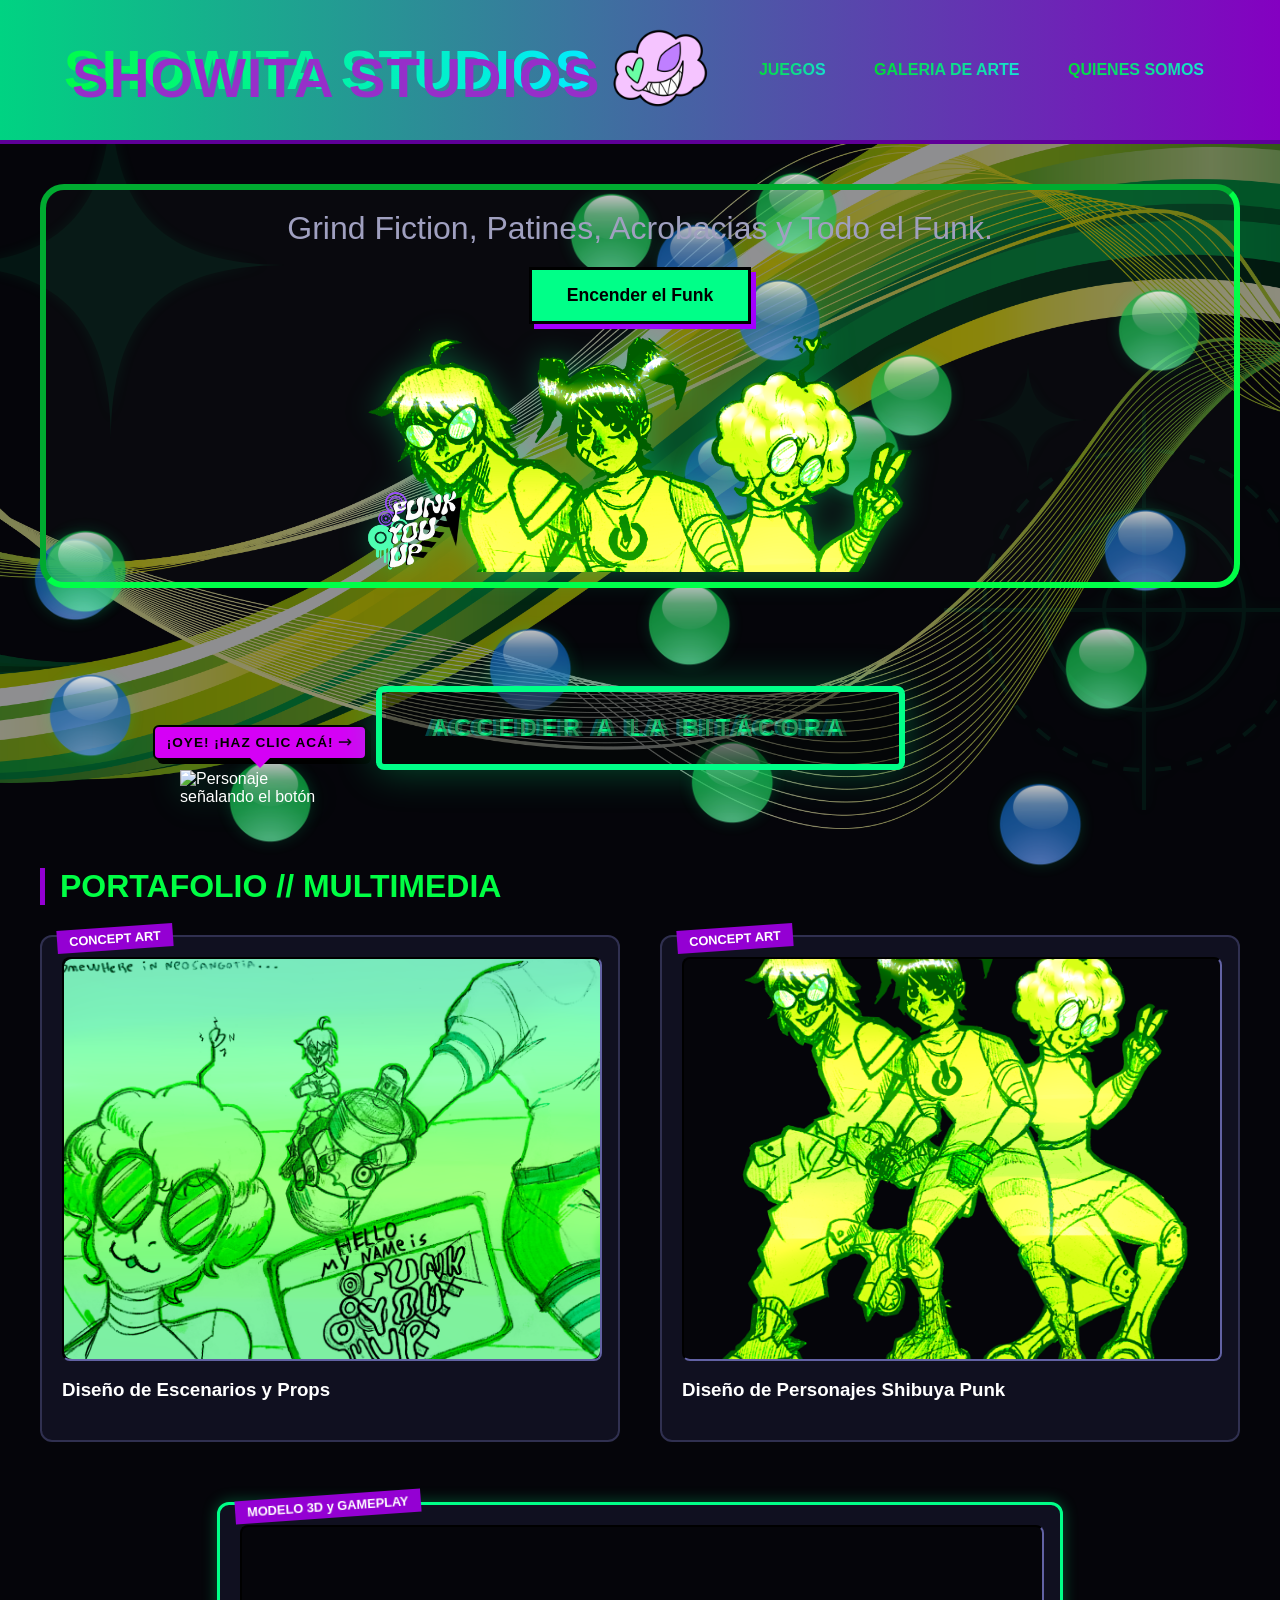
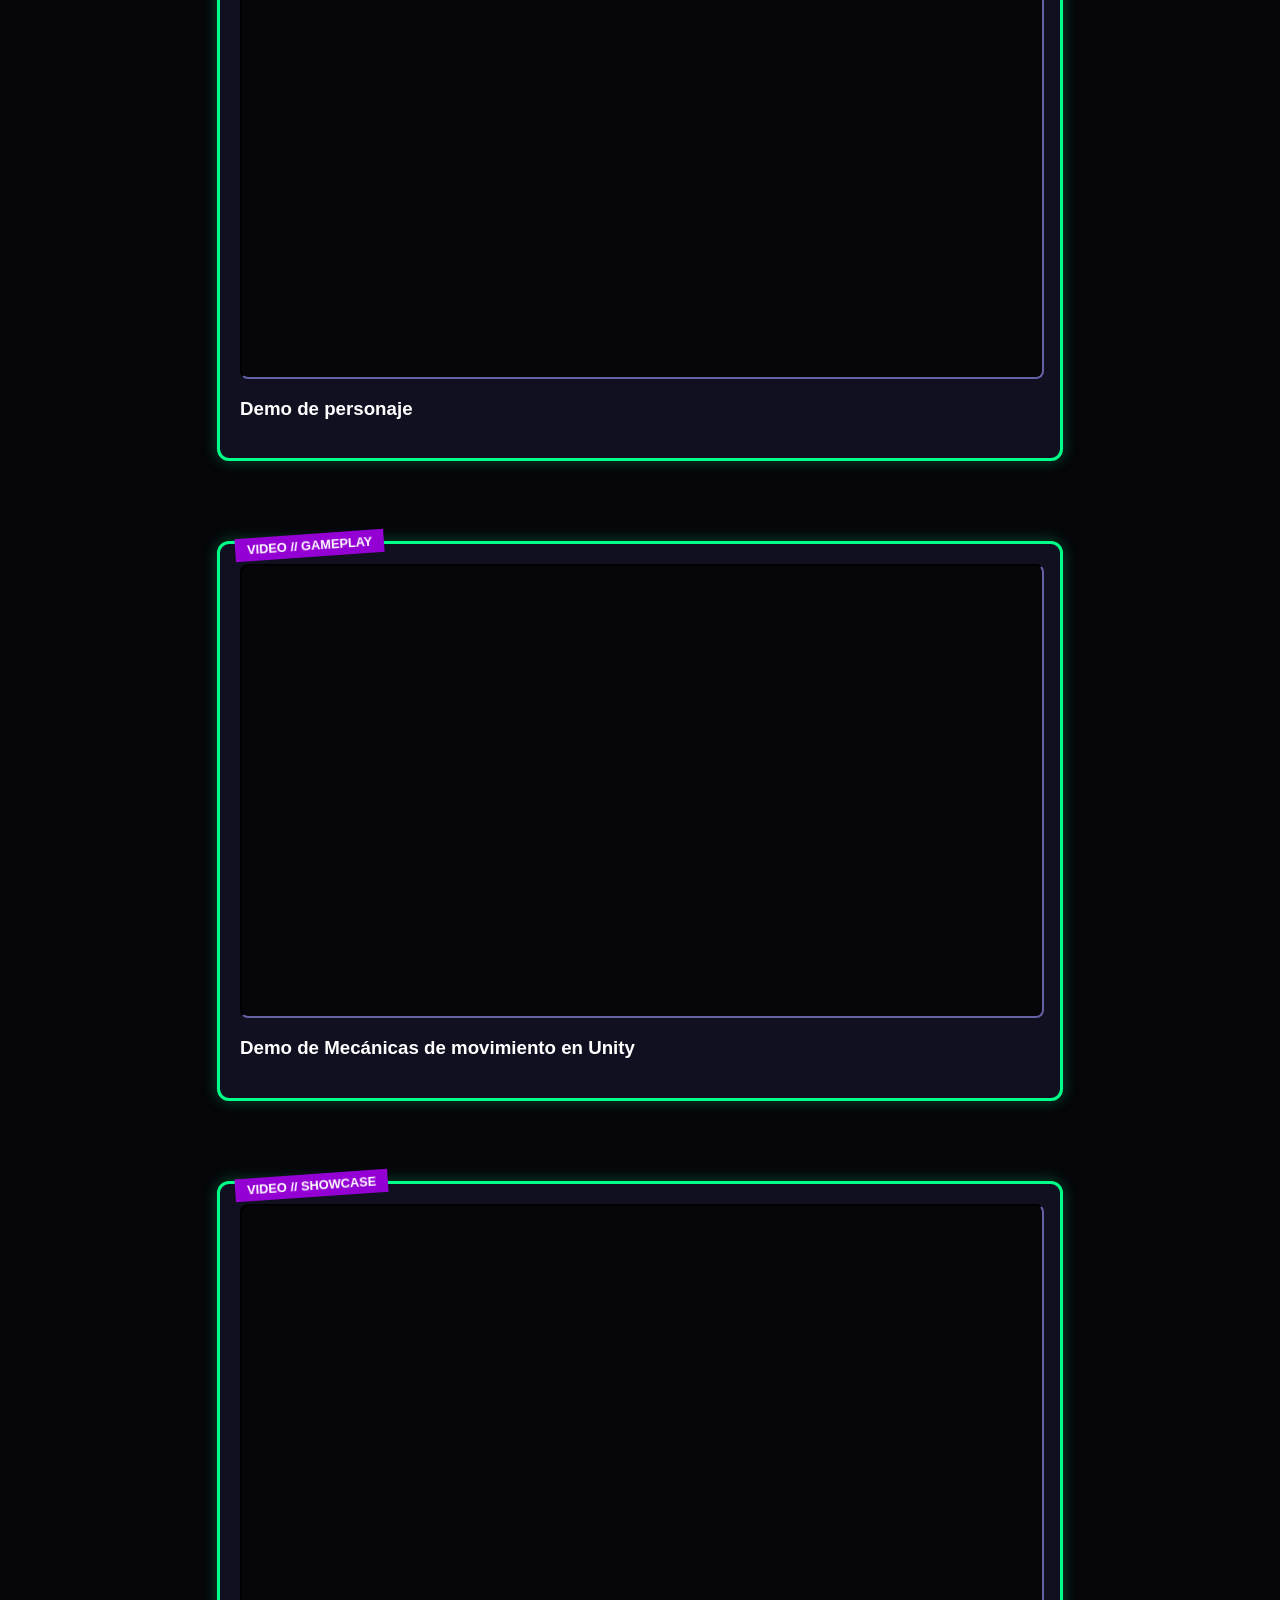
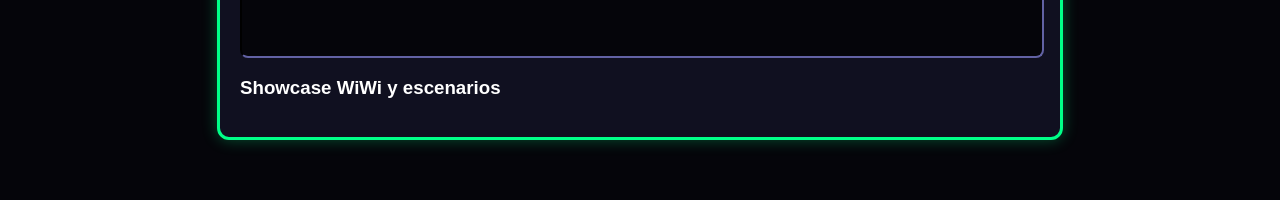
==== commit 9710d393: "Update index.html" ====
--- a/index.html
+++ b/index.html
@@ -61,7 +61,7 @@
     <!-- La Personaje apuntando (se posiciona a la izquierda del botón) -->
     <div class="personaje-guia-contenedor">
         <!-- Imagen de tu personaje en formato PNG con fondo transparente -->
-        <img src="Media/Seah.png" class="personaje-apuntando" alt="Personaje señalando el botón">
+        <img src="Media/RallyWeb.png" class="personaje-apuntando" alt="Personaje señalando el botón">
         
         <!-- Bocadillo de texto / Globo de diálogo estilo cómic retro -->
         <div class="bocadillo-dialogo">
@@ -128,4 +128,4 @@
 </section>
     <script src="script.js"></script>
 </body>
-</html>+</html>
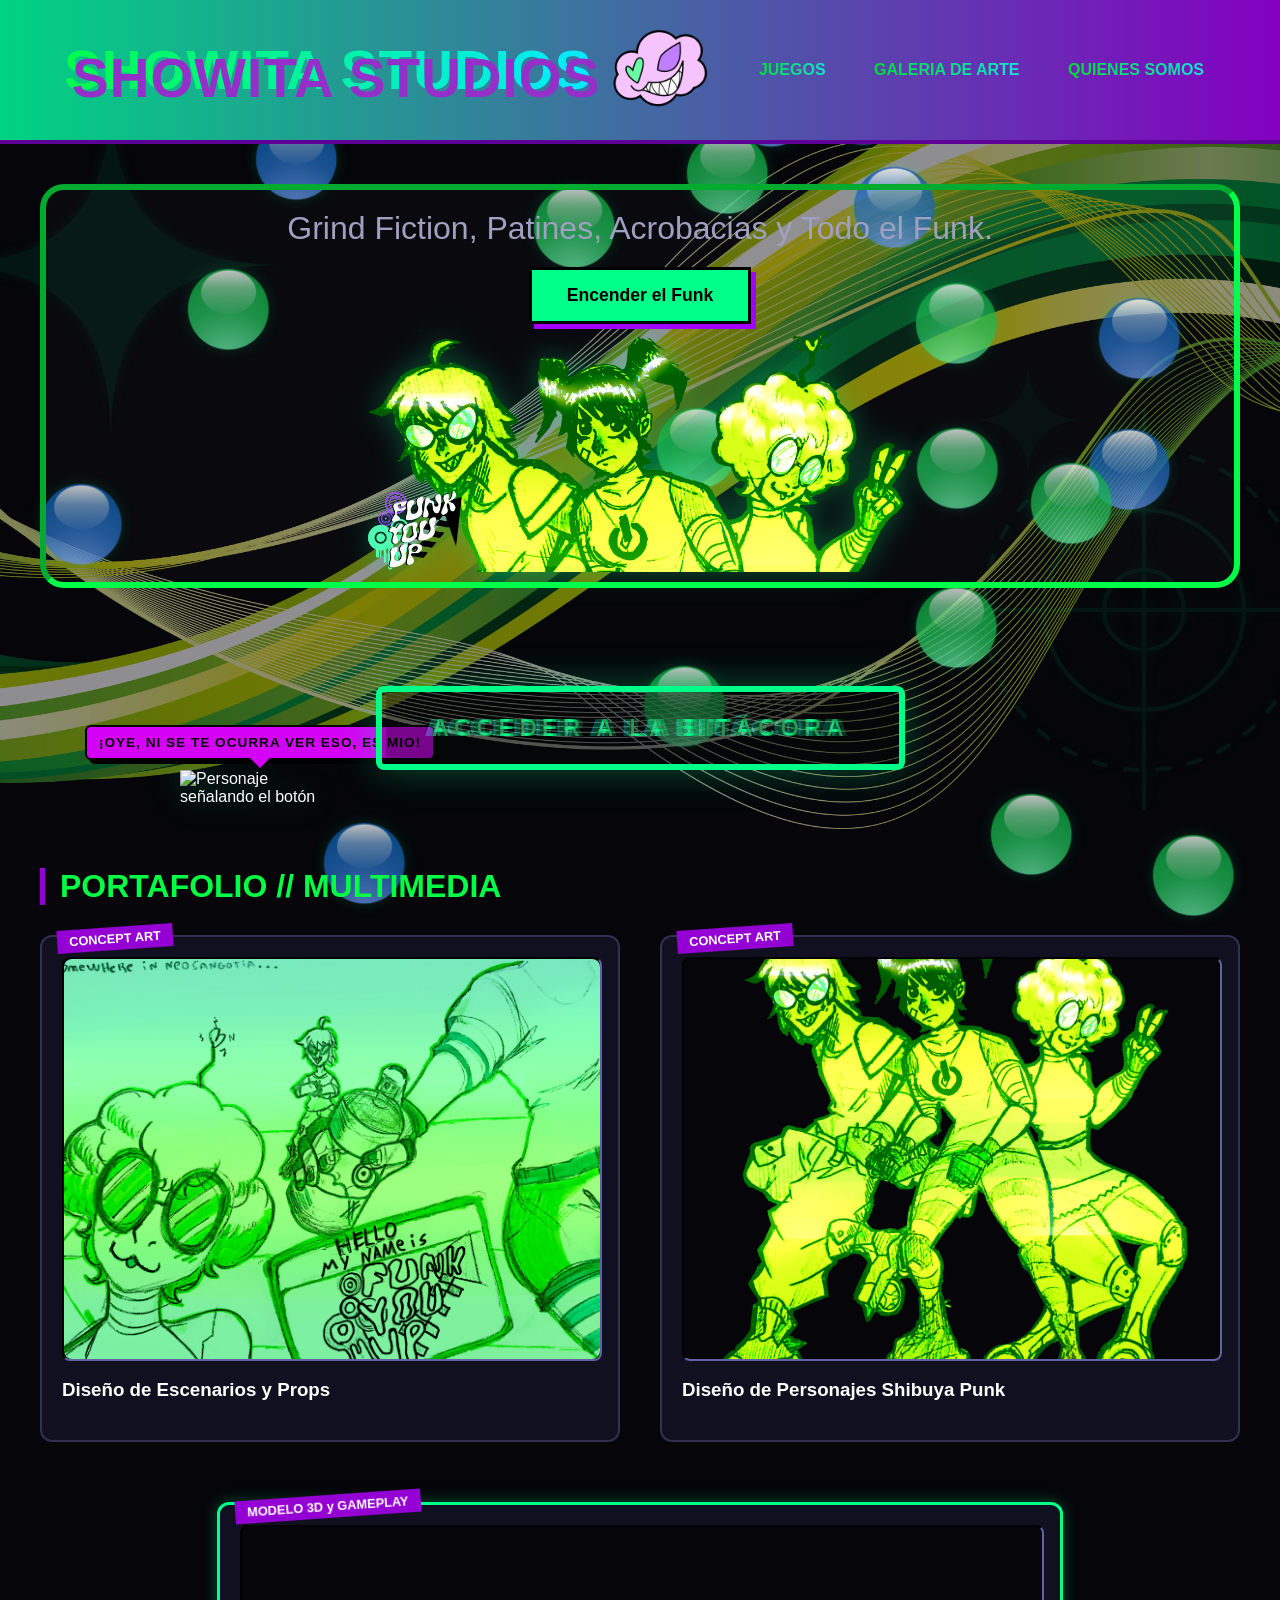
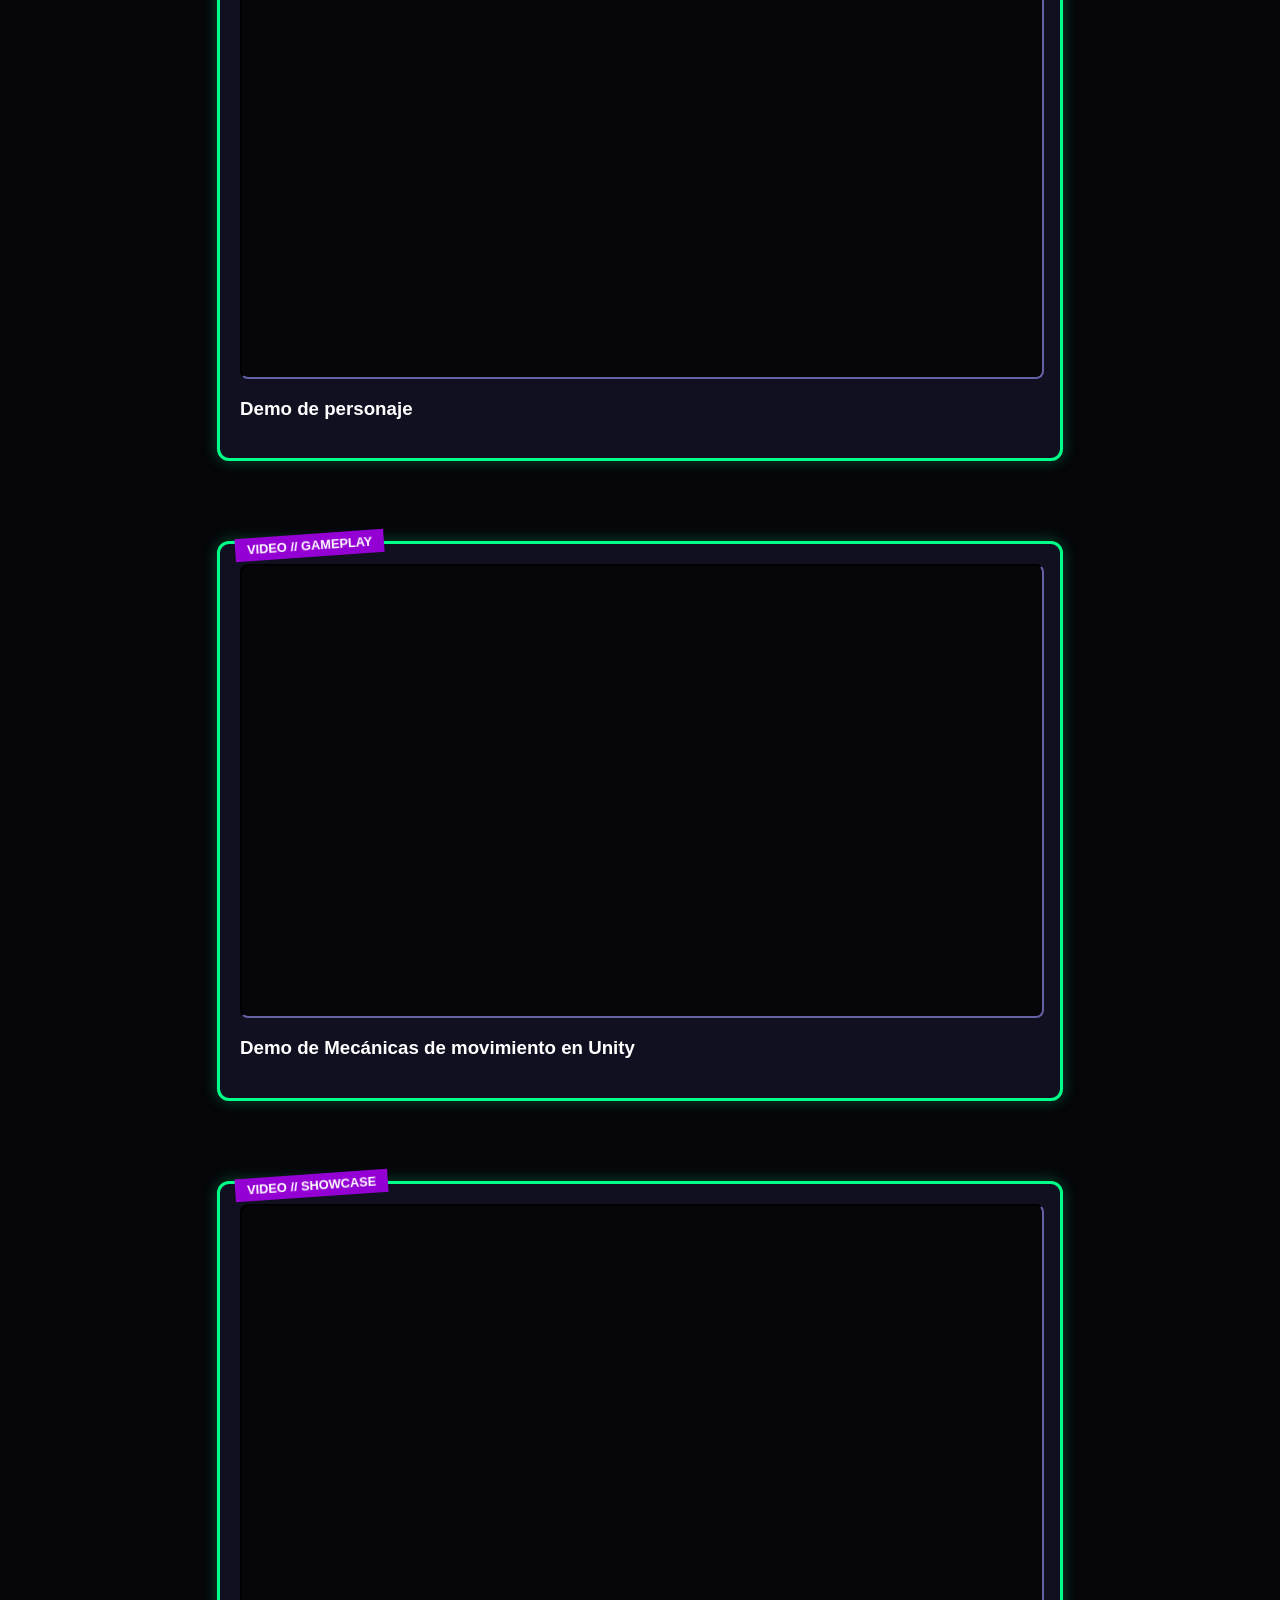
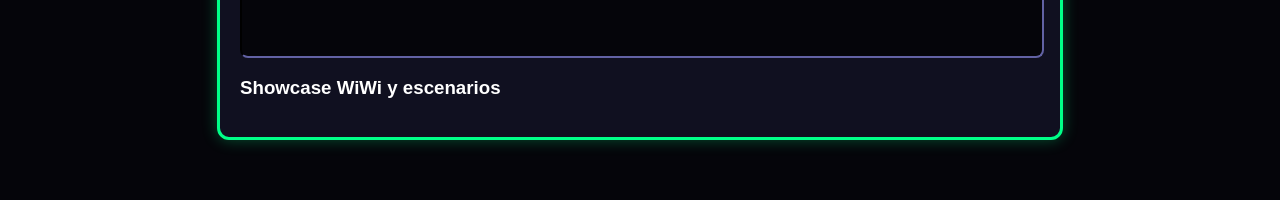
==== commit b6b66171: "Update index.html" ====
--- a/index.html
+++ b/index.html
@@ -65,7 +65,7 @@
         
         <!-- Bocadillo de texto / Globo de diálogo estilo cómic retro -->
         <div class="bocadillo-dialogo">
-            ¡OYE! ¡HAZ CLIC ACÁ! 🡒
+            ¡OYE, NI SE TE OCURRA VER ESO, ES MIO! 
         </div>
     </div>
 
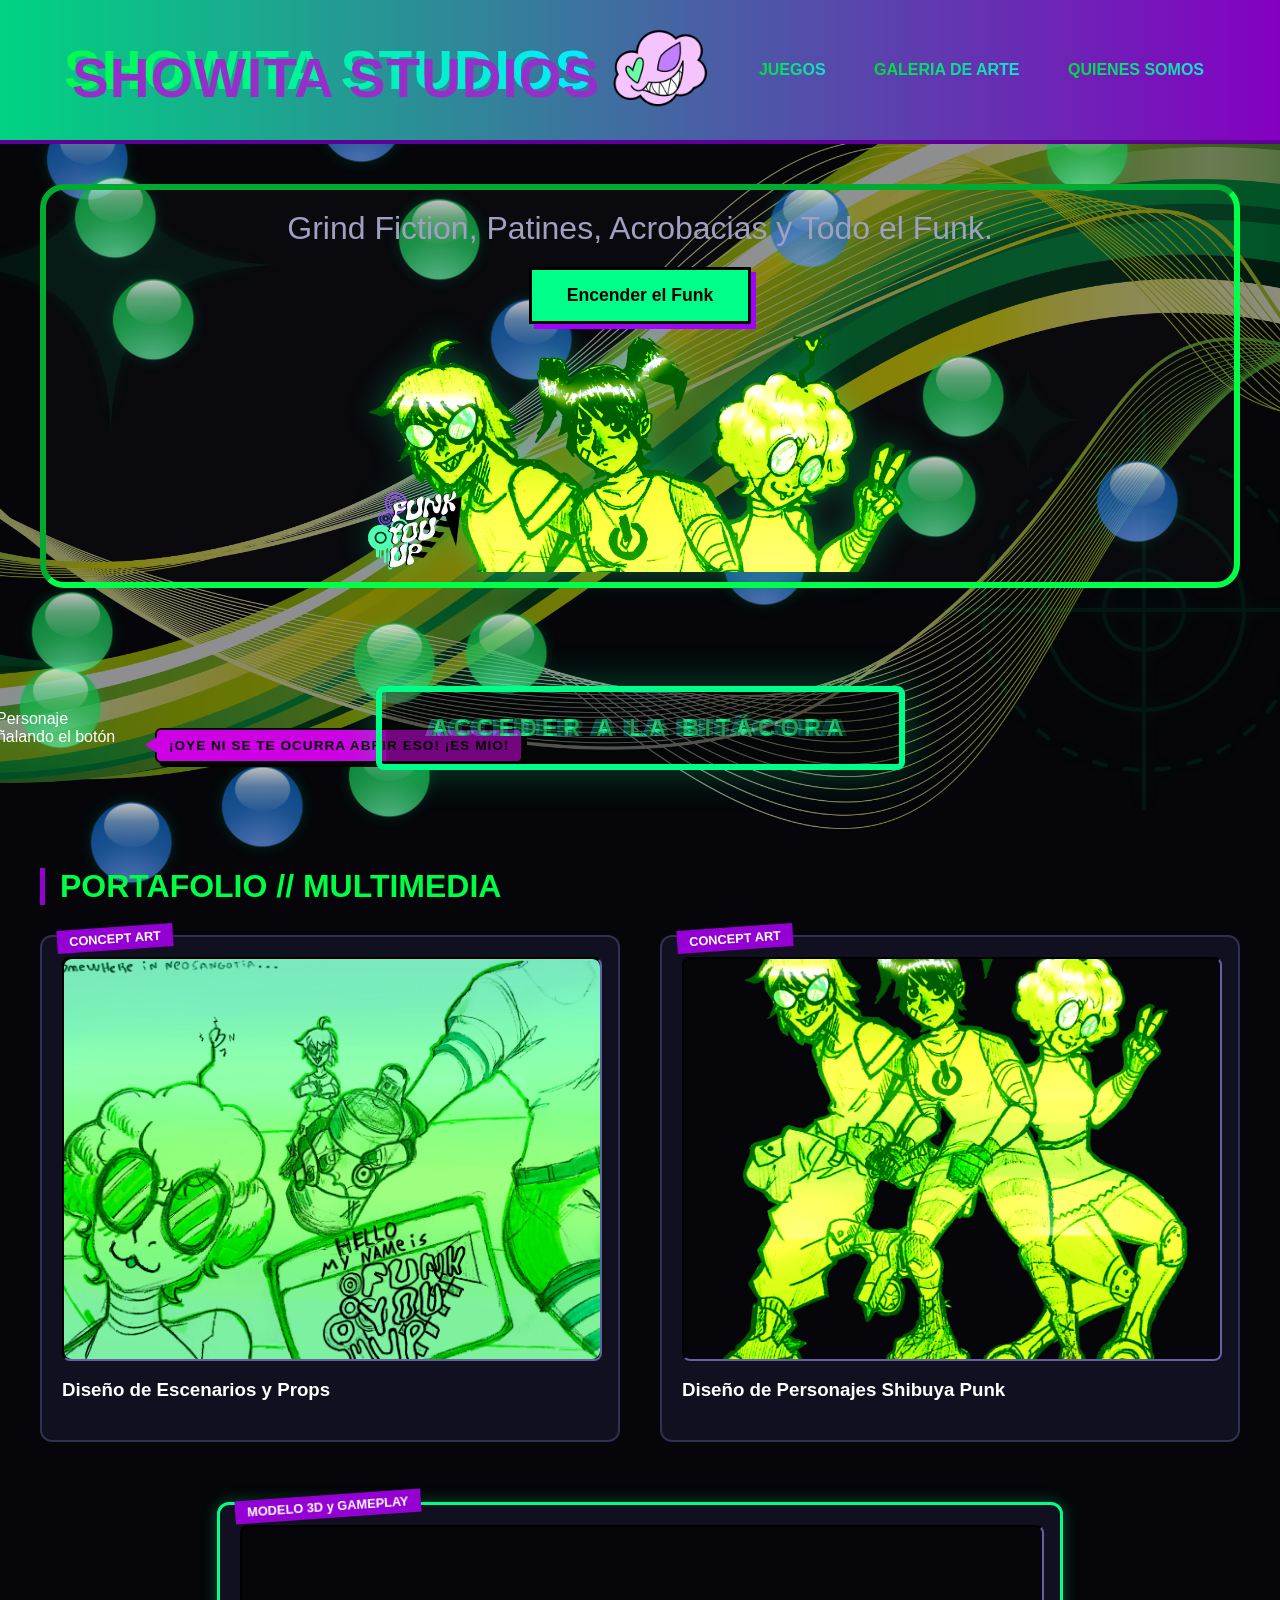
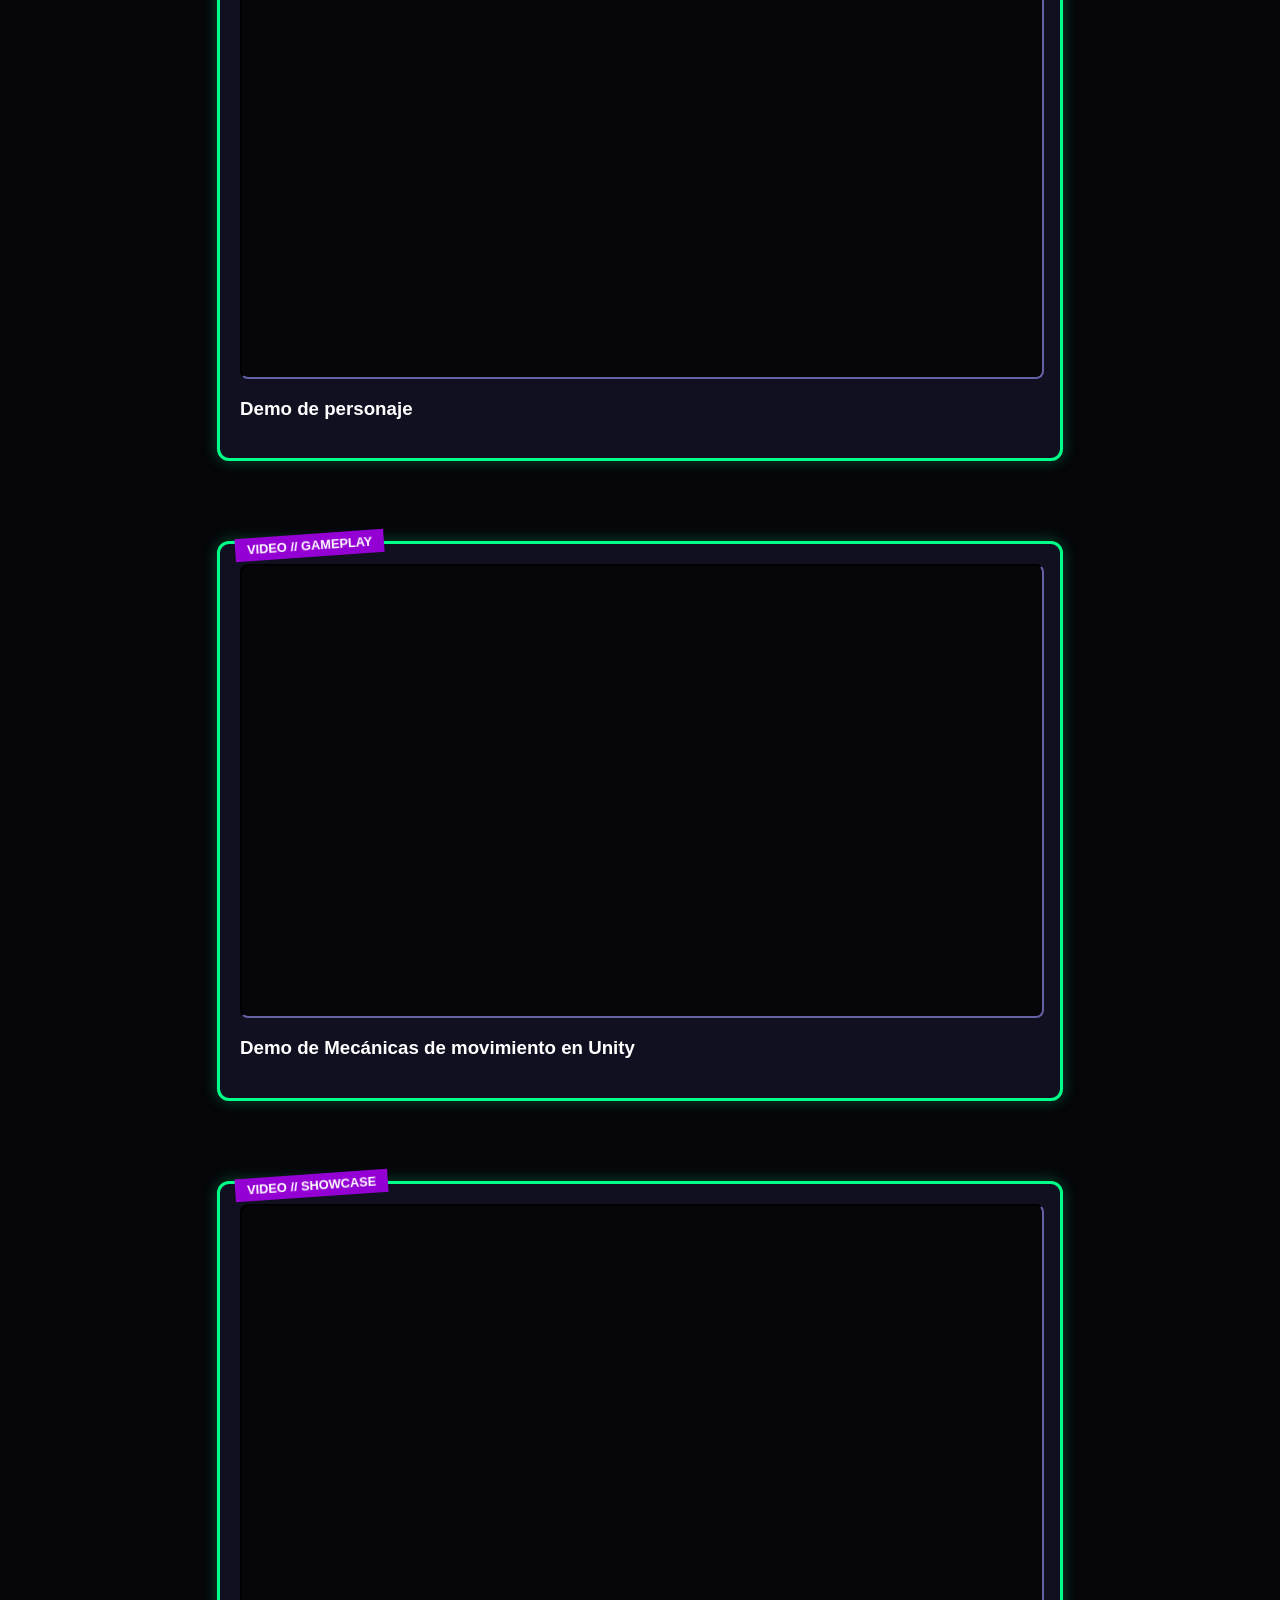
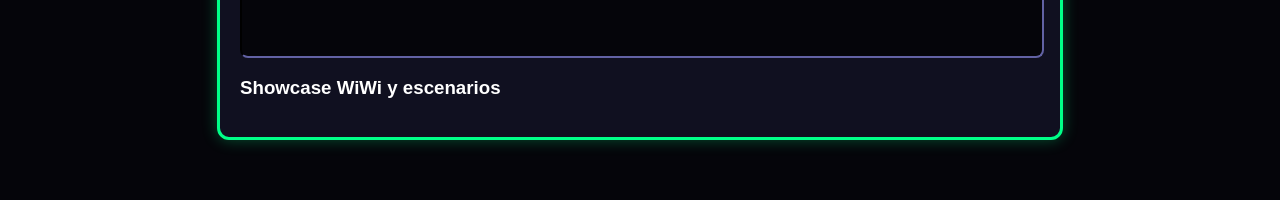
==== commit 060f7f33: "Add files via upload" ====
--- a/index.html
+++ b/index.html
@@ -65,7 +65,7 @@
         
         <!-- Bocadillo de texto / Globo de diálogo estilo cómic retro -->
         <div class="bocadillo-dialogo">
-            ¡OYE, NI SE TE OCURRA VER ESO, ES MIO! 
+            ¡OYE NI SE TE OCURRA ABRIR ESO! ¡ES MIO!
         </div>
     </div>
 
@@ -128,4 +128,4 @@
 </section>
     <script src="script.js"></script>
 </body>
-</html>
+</html>
--- a/estilos.css
+++ b/estilos.css
@@ -989,8 +989,8 @@
 .personaje-guia-contenedor {
     position: absolute;
     /* Se posiciona a la izquierda del botón sin empujarlo */
-    right: calc(50% + 300px); /* 50% es el centro; sumamos 240px para moverlo a la izquierda del botón gordo */
-    top: 80%;
+    right: calc(50% + 500px); /* 50% es el centro; sumamos 240px para moverlo a la izquierda del botón gordo */
+    top: 50%;
     transform: translateY(-50%);
     
     display: flex;
@@ -1011,11 +1011,18 @@
     pointer-events: none;
 }
 
-/* Bocadillo de diálogo estilo cómic/retro */
+/* =======================================================
+   💬 GLOBO DE TEXTO (A LA ALTURA DEL BOTÓN)
+   ======================================================= */
+
+/* El bocadillo ahora flota a la derecha del personaje, centrado con el botón */
 .bocadillo-dialogo {
     position: absolute;
-    top: -45px;
-    background: #d500f6;
+    top: 50%;            /* Altura exacta del centro vertical */
+    left: 100%;          /* Lo empuja hacia la derecha del personaje */
+    margin-left: 15px;   /* Separación para que no tape el arte del personaje */
+    
+    background: #cd00e3;
     color: #000000;
     font-weight: 900;
     font-size: 0.85rem;
@@ -1026,53 +1033,51 @@
     letter-spacing: 1px;
     box-shadow: 4px 4px 0px #000;
     
-    animation: latidoDialogo 1s infinite alternate;
-}
-
+    /* Nueva animación que incluye el translateY para mantenerlo perfectamente centrado */
+    animation: latidoDialogoCentro 1s infinite alternate;
+    z-index: 10;
+}
+
+/* La colita del globo (ahora apunta hacia la izquierda, hacia el personaje) */
 .bocadillo-dialogo::after {
     content: '';
     position: absolute;
-    bottom: -10px;
-    left: 50%;
-    transform: translateX(-50%);
-    border-width: 10px 10px 0;
+    top: 50%;
+    left: -12px; /* Lo saca hacia el lado izquierdo de la caja */
+    transform: translateY(-50%); /* Centra la colita verticalmente */
+    border-width: 8px 12px 8px 0;
     border-style: solid;
-    border-color: #d500f6 transparent;
+    border-color: transparent #cd00e3 transparent transparent;
     display: block;
     width: 0;
 }
 
-/* 🌀 NUEVA ANIMACIÓN DE FLOTACIÓN (Mantiene el centrado vertical del translate) */
-@keyframes flotarPersonajeAbsoluto {
-    0% { transform: translateY(-50%); }
-    100% { transform: translateY(-58%); } /* Hace el micro-desplazamiento vertical */
-}
-
-@keyframes latidoDialogo {
-    0% { transform: scale(1); filter: brightness(1); }
-    100% { transform: scale(1.05); filter: brightness(1.2); }
-}
-
-/* 📱 RESPONSIVO: En móviles los apilamos para que no se encimen */
+/* Animación corregida para mantener el globo en su eje Y */
+@keyframes latidoDialogoCentro {
+    0% { transform: translateY(-50%) scale(1); filter: brightness(1); }
+    100% { transform: translateY(-50%) scale(1.05); filter: brightness(1.2); }
+}
+
+/* 📱 RESPONSIVO: Si entran desde celular, el globo vuelve arriba de la cabeza apuntando abajo */
 @media screen and (max-width: 900px) {
-    .contenedor-portal-completo {
-        flex-direction: column;
-        justify-content: center;
-        gap: 50px;
-        min-height: auto;
-    }
-
-    /* En móviles vuelve a ser relativo para que se posicione arriba del botón de forma natural */
-    .personaje-guia-contenedor {
-        position: relative;
-        right: auto;
+    .bocadillo-dialogo {
+        top: -40px;      /* Vuelve arriba */
+        left: 50%;
+        margin-left: 0;
+        animation: latidoDialogoMovil 1s infinite alternate;
+    }
+    
+    .bocadillo-dialogo::after {
         top: auto;
-        transform: none;
-        animation: flotarPersonajeMovil 3s infinite ease-in-out alternate;
-    }
-
-    @keyframes flotarPersonajeMovil {
-        0% { transform: translateY(0); }
-        100% { transform: translateY(-10px); }
-    }
-}
+        bottom: -10px;
+        left: 50%;
+        transform: translateX(-50%); /* Centra la colita horizontalmente */
+        border-width: 10px 10px 0;
+        border-color: #ffff00 transparent transparent transparent; /* Apunta hacia abajo */
+    }
+
+    @keyframes latidoDialogoMovil {
+        0% { transform: translateX(-50%) scale(1); filter: brightness(1); }
+        100% { transform: translateX(-50%) scale(1.05); filter: brightness(1.2); }
+    }
+}
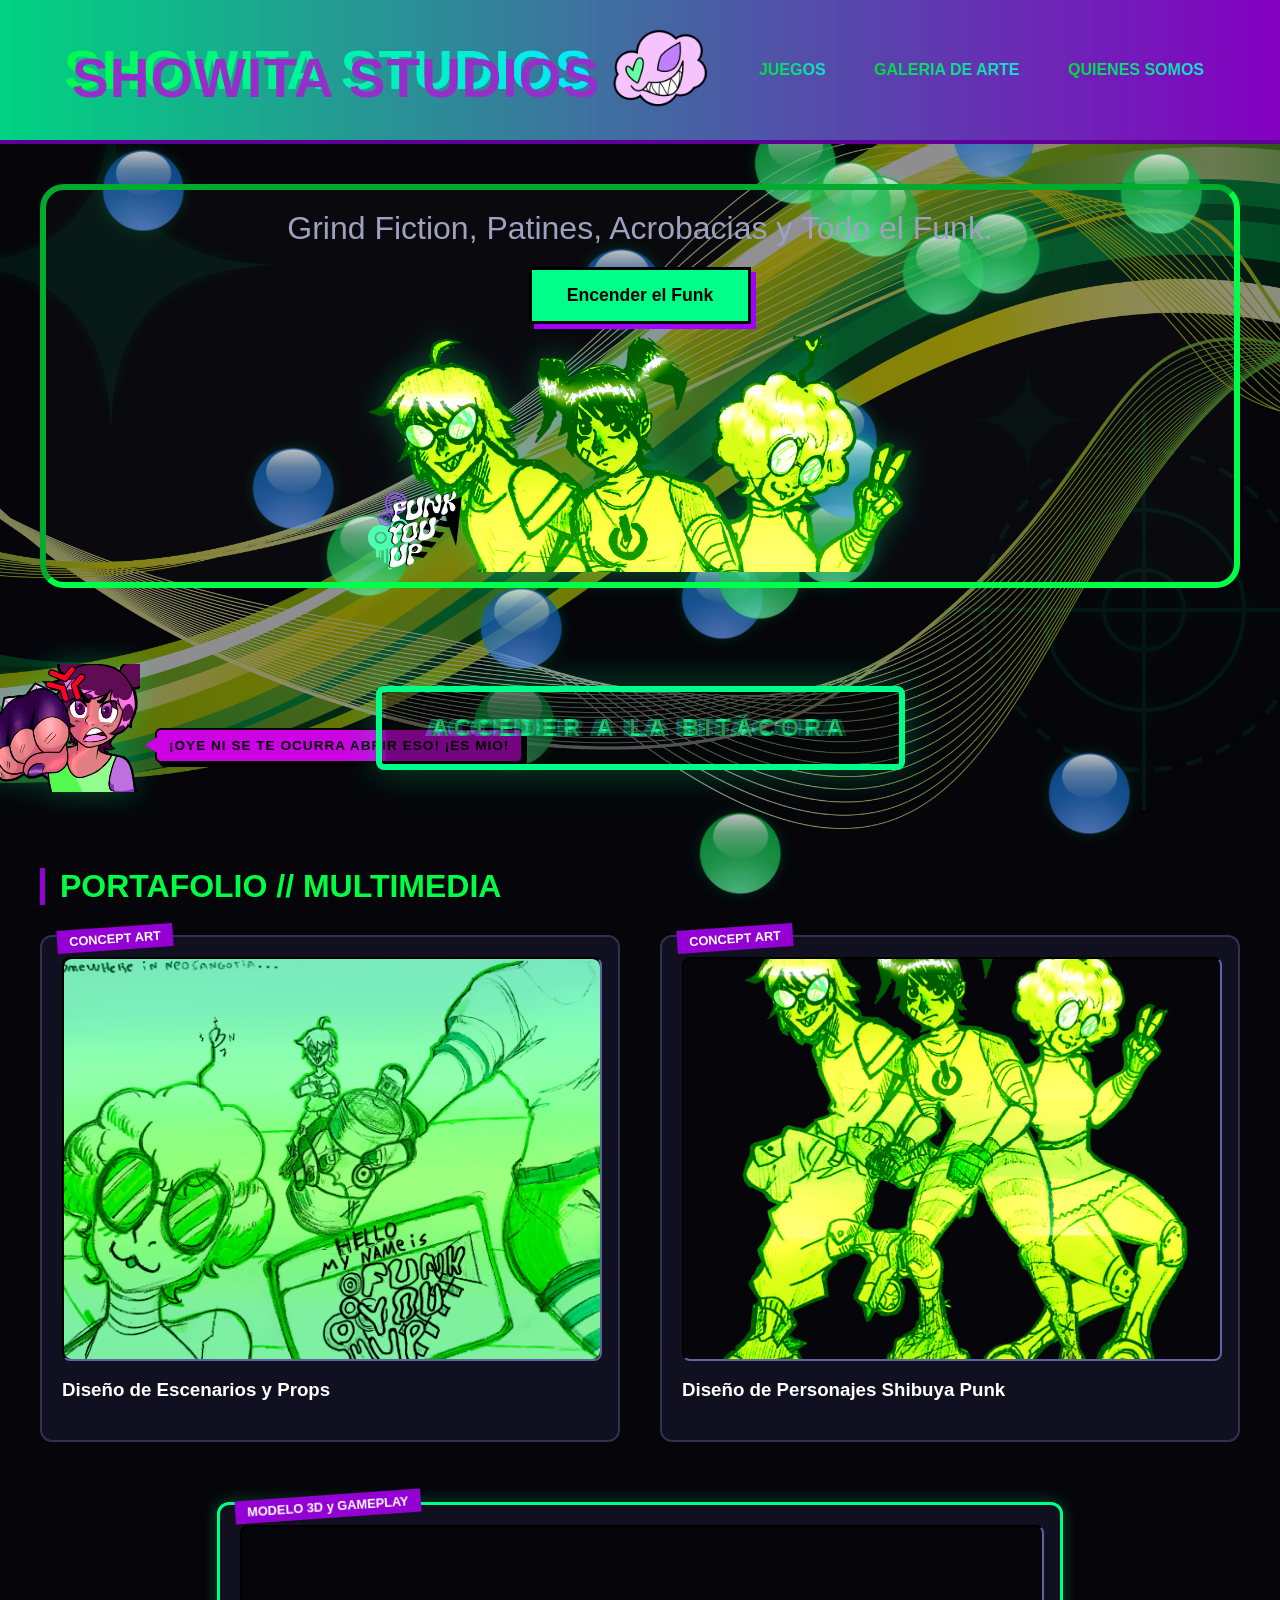
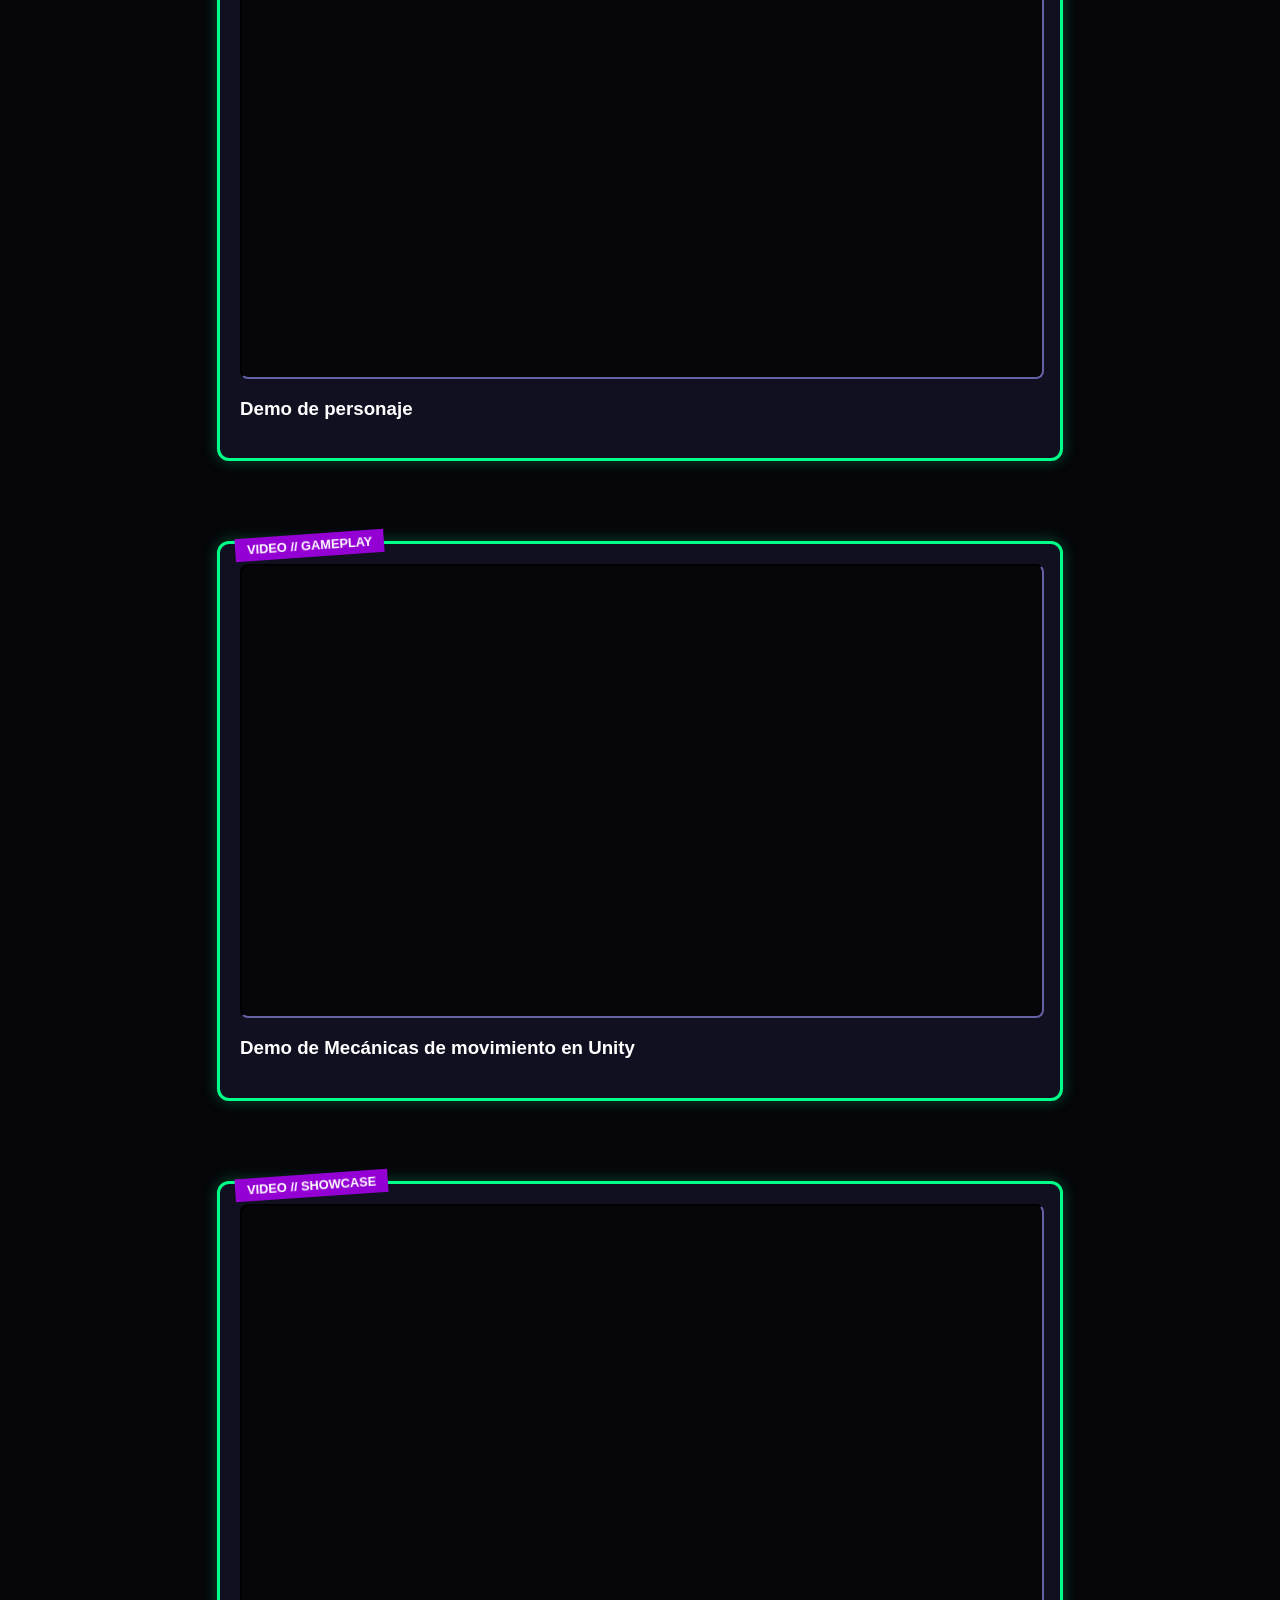
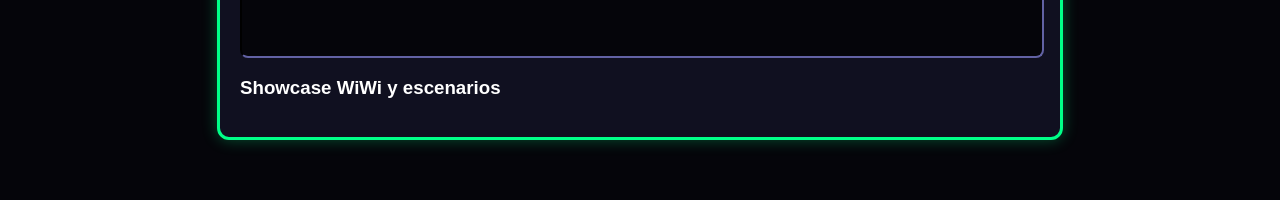
==== commit acba6931: "Update index.html" ====
--- a/index.html
+++ b/index.html
@@ -61,7 +61,7 @@
     <!-- La Personaje apuntando (se posiciona a la izquierda del botón) -->
     <div class="personaje-guia-contenedor">
         <!-- Imagen de tu personaje en formato PNG con fondo transparente -->
-        <img src="Media/RallyWeb.png" class="personaje-apuntando" alt="Personaje señalando el botón">
+        <img src="Media/RallyFistWeb.png" class="personaje-apuntando" alt="Personaje señalando el botón">
         
         <!-- Bocadillo de texto / Globo de diálogo estilo cómic retro -->
         <div class="bocadillo-dialogo">
@@ -128,4 +128,4 @@
 </section>
     <script src="script.js"></script>
 </body>
-</html>+</html>
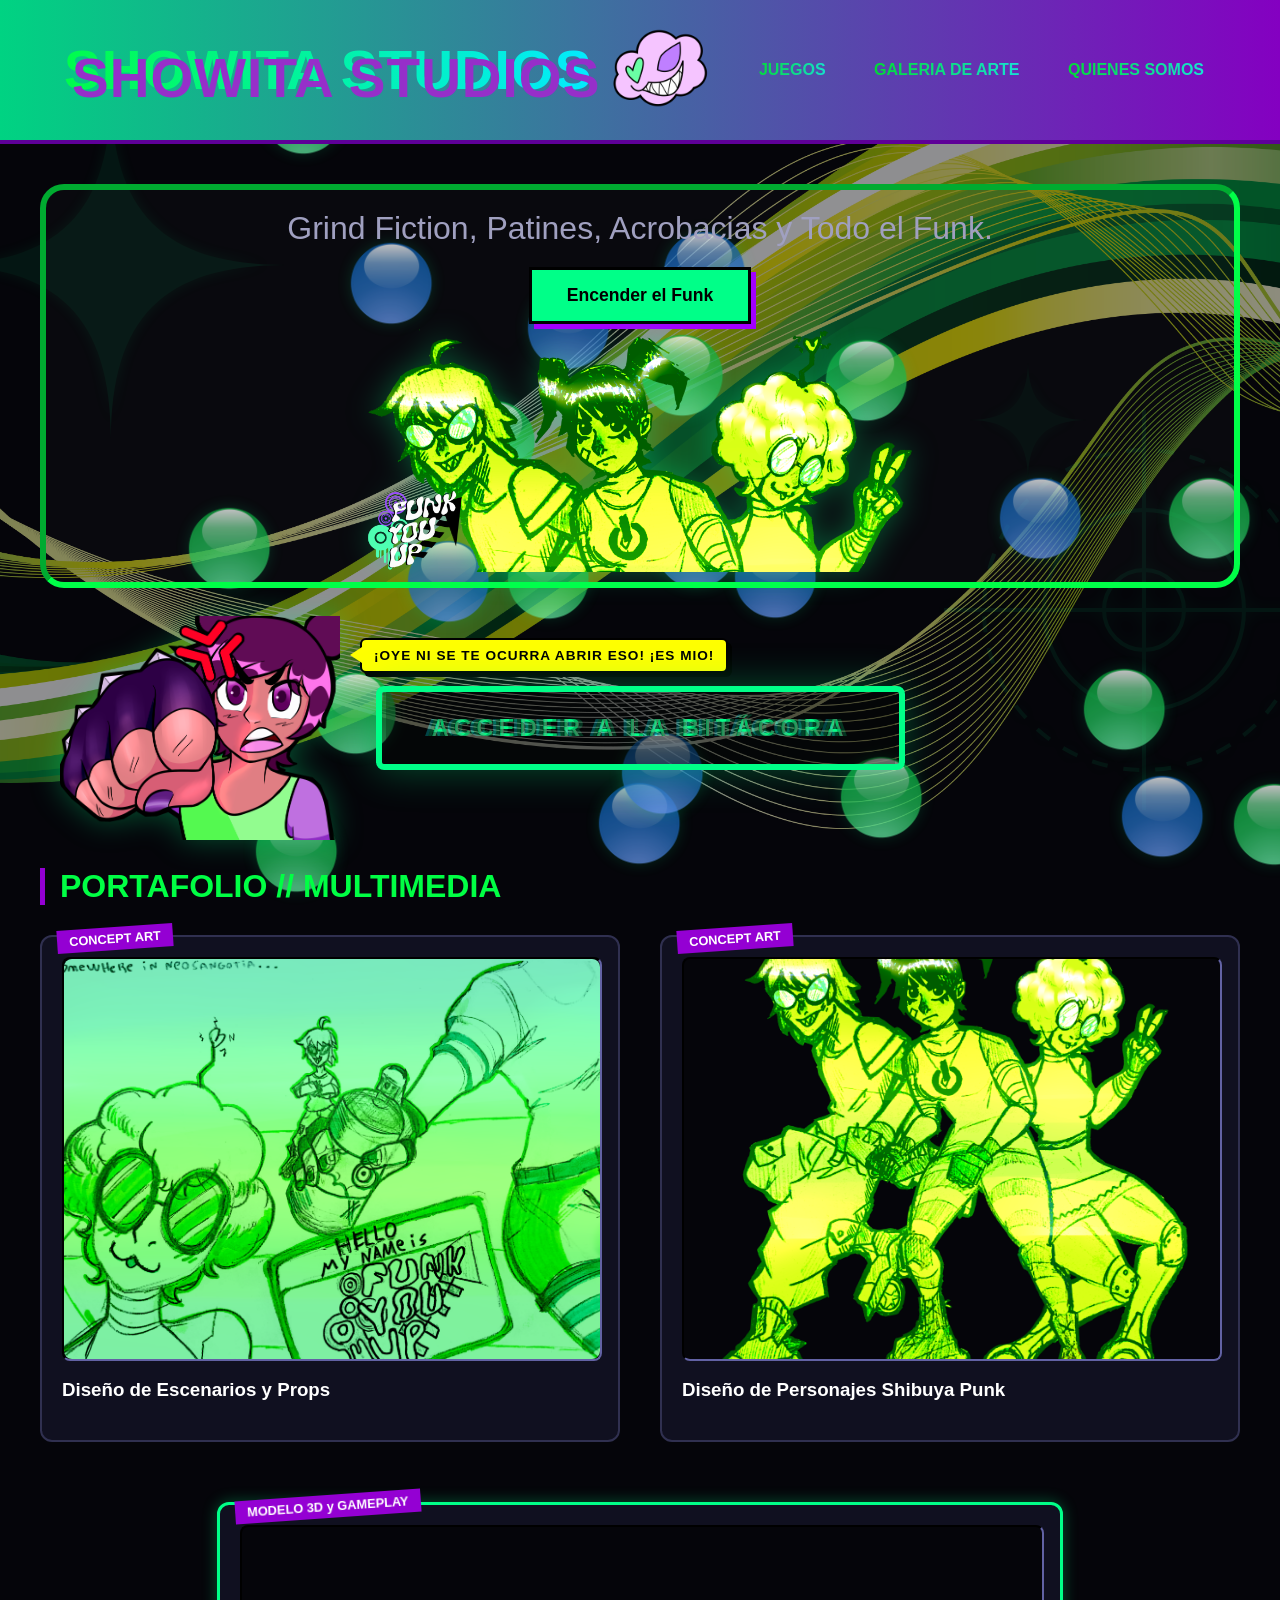
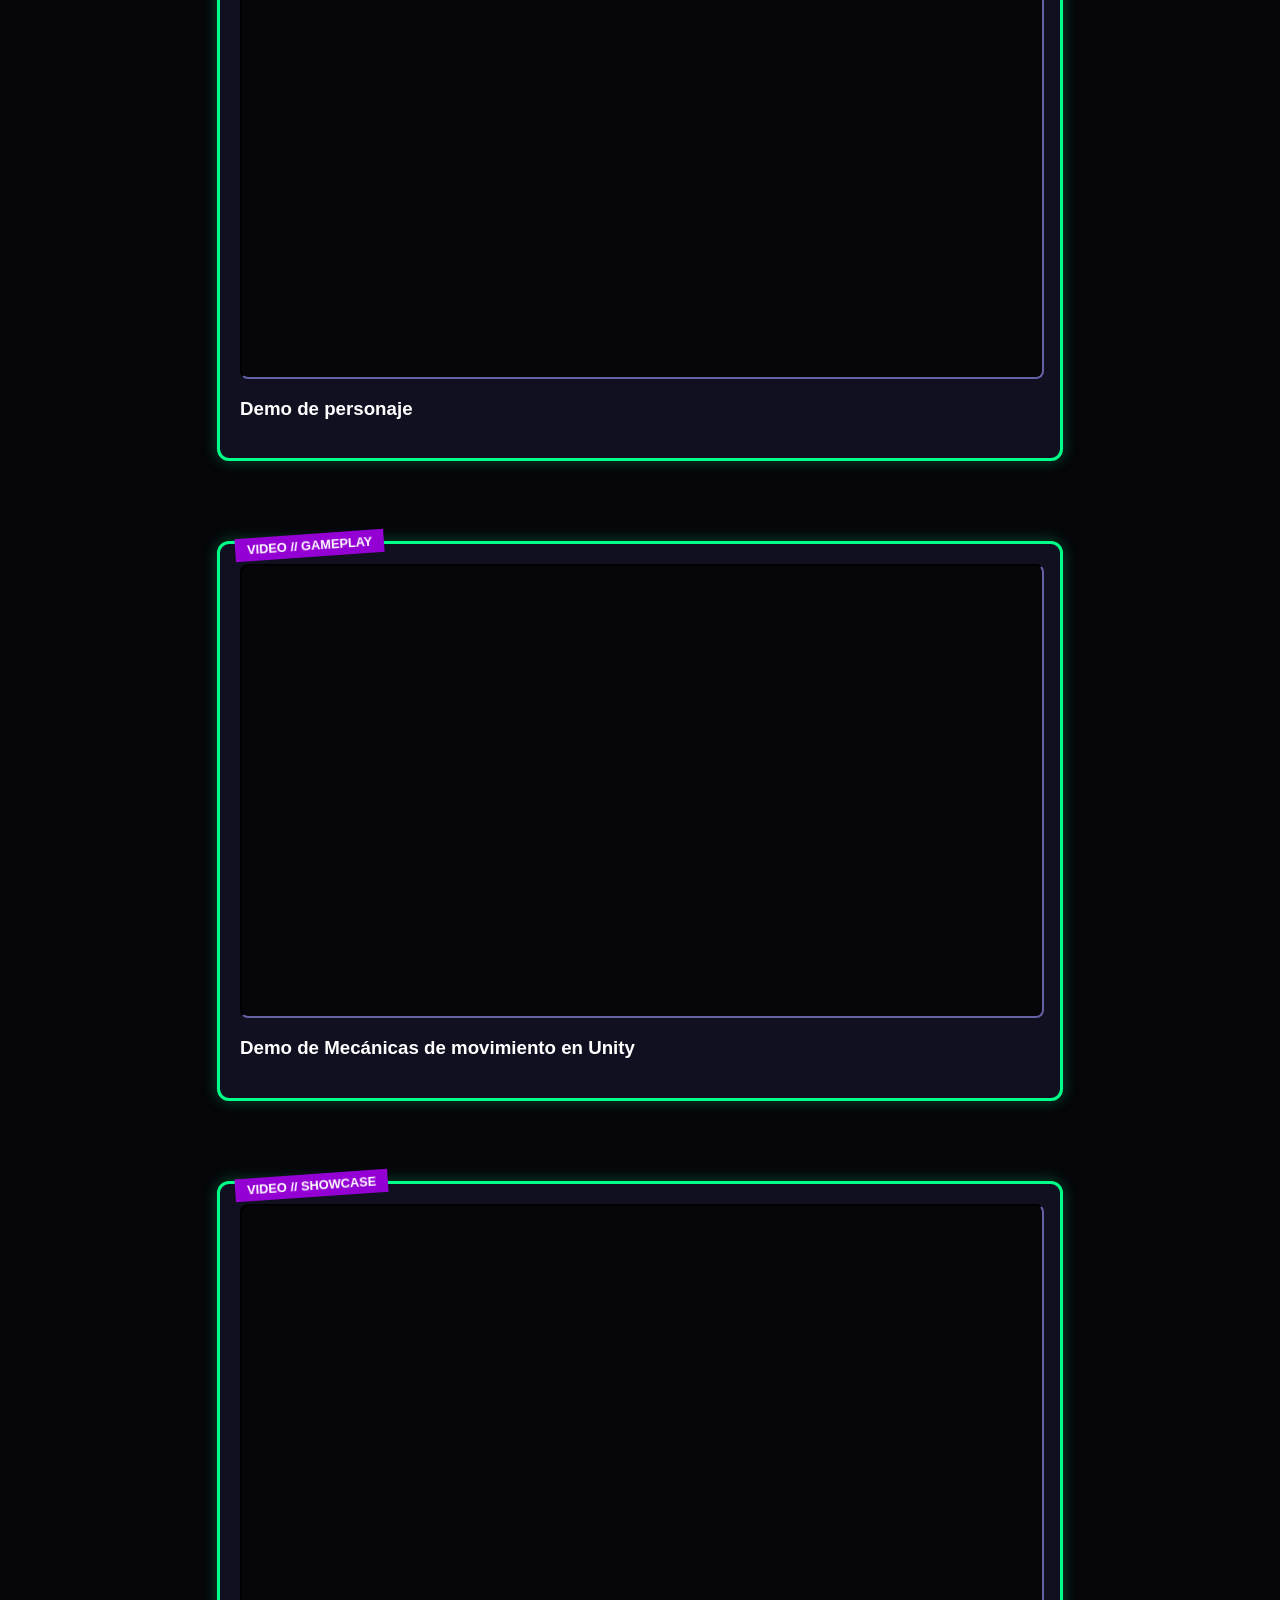
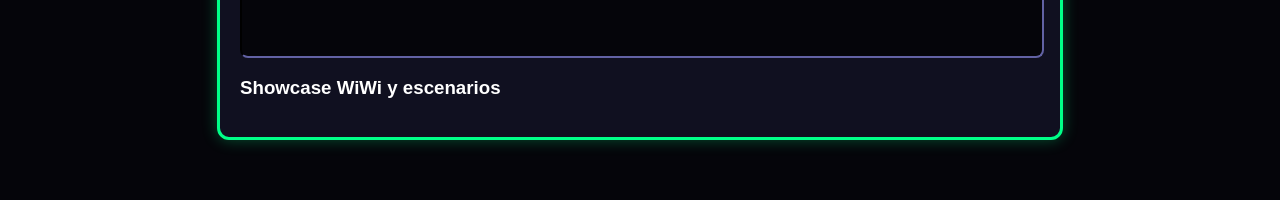
==== commit 58766408: "i fixed it" ====
--- a/index.html
+++ b/index.html
@@ -128,4 +128,4 @@
 </section>
     <script src="script.js"></script>
 </body>
-</html>
+</html>
--- a/estilos.css
+++ b/estilos.css
@@ -989,7 +989,7 @@
 .personaje-guia-contenedor {
     position: absolute;
     /* Se posiciona a la izquierda del botón sin empujarlo */
-    right: calc(50% + 500px); /* 50% es el centro; sumamos 240px para moverlo a la izquierda del botón gordo */
+    right: calc(50% + 300px); /* 50% es el centro; sumamos 240px para moverlo a la izquierda del botón gordo */
     top: 50%;
     transform: translateY(-50%);
     
@@ -1004,25 +1004,26 @@
 
 /* La imagen PNG transparente de tu personaje */
 .personaje-apuntando {
-    width: 160px;
+    width: 280px;
     height: auto;
     filter: drop-shadow(0 0 15px rgba(0, 255, 136, 0.3));
     user-select: none;
     pointer-events: none;
 }
-
 /* =======================================================
-   💬 GLOBO DE TEXTO (A LA ALTURA DEL BOTÓN)
+   💬 GLOBO DE TEXTO (POSICIONAMIENTO CONTROLADO)
    ======================================================= */
 
-/* El bocadillo ahora flota a la derecha del personaje, centrado con el botón */
 .bocadillo-dialogo {
     position: absolute;
-    top: 50%;            /* Altura exacta del centro vertical */
-    left: 100%;          /* Lo empuja hacia la derecha del personaje */
-    margin-left: 15px;   /* Separación para que no tape el arte del personaje */
-    
-    background: #cd00e3;
+    top: 10%; /* Sigue perfectamente centrado a la altura del botón */
+    
+    /* 🎛️ EL CONTROL MANUAL: */
+    /* Como el contenedor mide el ancho del personaje, con esto empujamos el */
+    /* globo hacia la derecha. Ajusta este número a tu gusto: */
+    left: 300px; 
+    
+    background: #ffff00;
     color: #000000;
     font-weight: 900;
     font-size: 0.85rem;
@@ -1033,21 +1034,20 @@
     letter-spacing: 1px;
     box-shadow: 4px 4px 0px #000;
     
-    /* Nueva animación que incluye el translateY para mantenerlo perfectamente centrado */
     animation: latidoDialogoCentro 1s infinite alternate;
     z-index: 10;
 }
 
-/* La colita del globo (ahora apunta hacia la izquierda, hacia el personaje) */
+/* La colita del globo apuntando a la izquierda */
 .bocadillo-dialogo::after {
     content: '';
     position: absolute;
     top: 50%;
-    left: -12px; /* Lo saca hacia el lado izquierdo de la caja */
-    transform: translateY(-50%); /* Centra la colita verticalmente */
+    left: -12px;
+    transform: translateY(-50%);
     border-width: 8px 12px 8px 0;
     border-style: solid;
-    border-color: transparent #cd00e3 transparent transparent;
+    border-color: transparent #ffff00 transparent transparent;
     display: block;
     width: 0;
 }
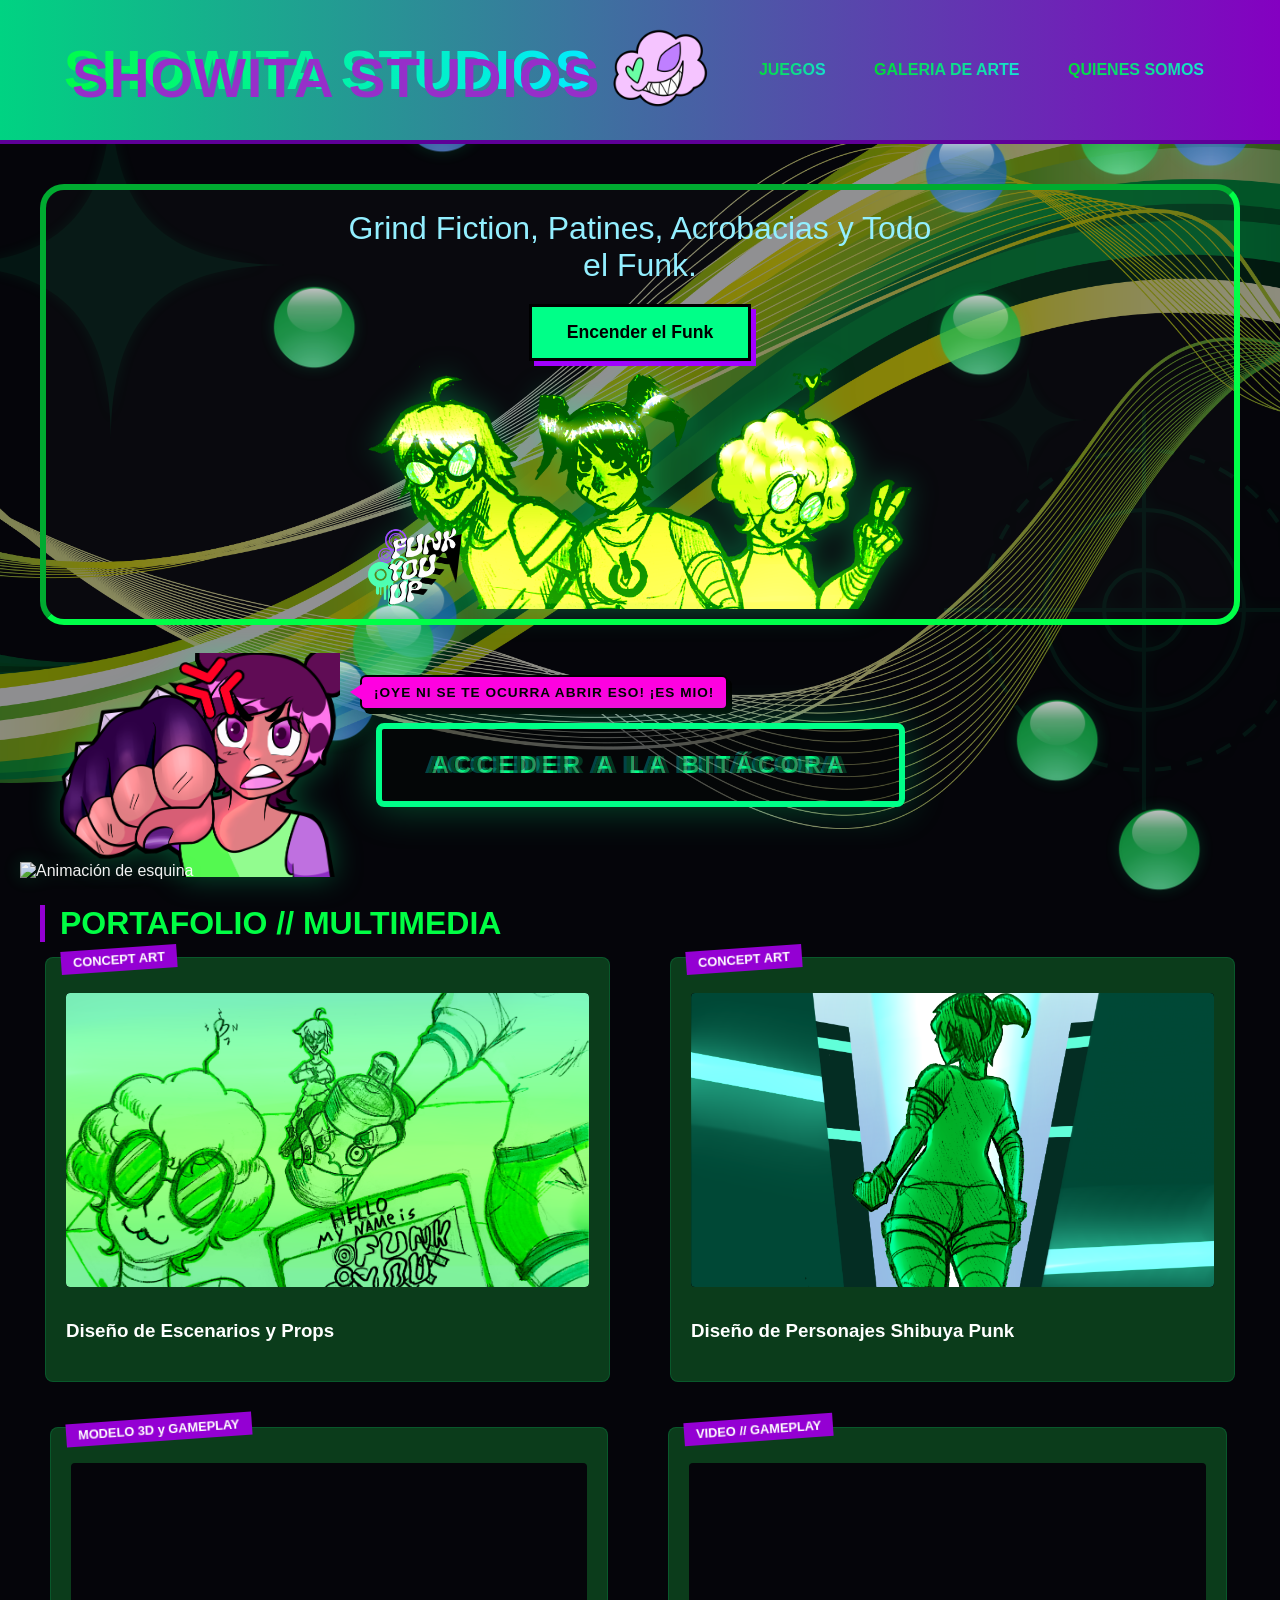
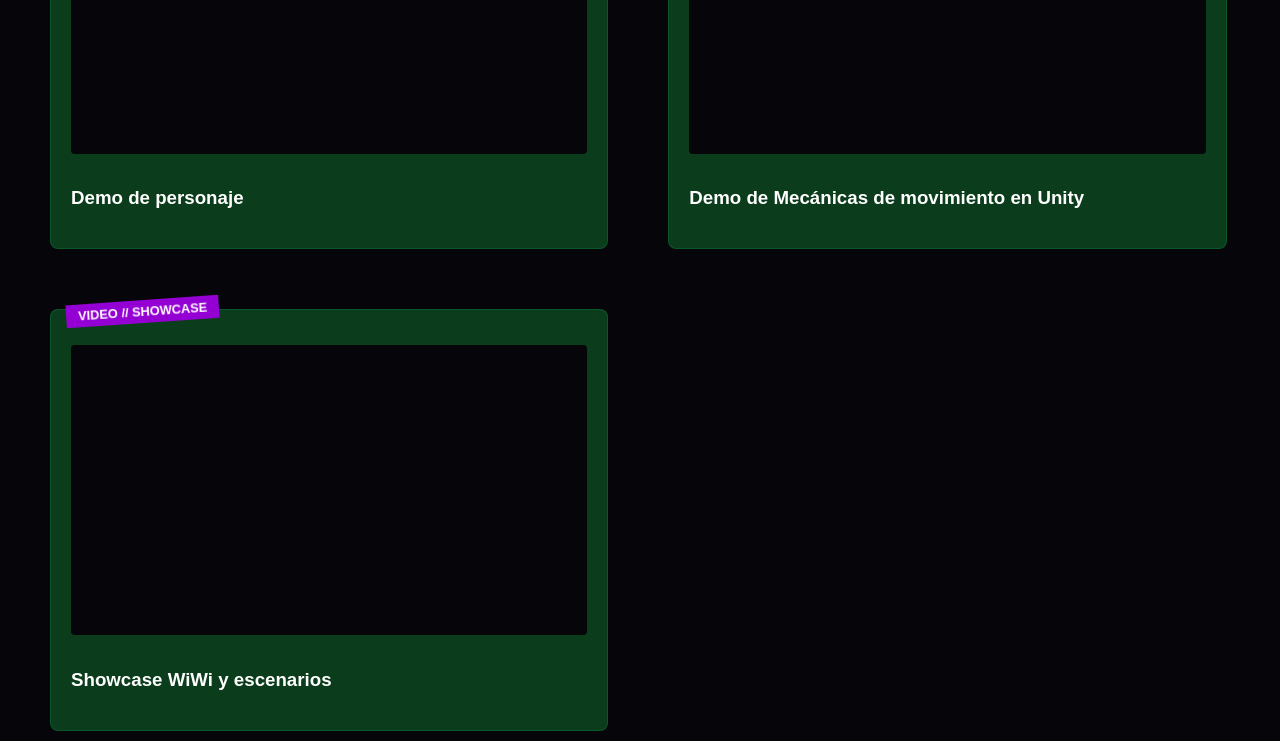
==== commit 2705f7df: "Add files via upload" ====
--- a/index.html
+++ b/index.html
@@ -14,16 +14,11 @@
 </head>
 <body>
     <img src="Media/Aero4.jpg" class="fondo-absoluto-oscuro" alt="Fondo Base">
-    <!-- 🌀 DECORACIONES VECTORIALES Y2K DE FONDO -->
 <div class="decoraciones-y2k-contenedor">
     <img src="Media/metro_9.png" class="imagen-fondo-estatica" alt="Decoración de fondo">
-    
-    <!-- Vector 1: Estrella de 4 puntas (Starburst Y2K clásica) -->
     <svg class="vector-y2k starburst-1" viewBox="0 0 100 100" fill="none" xmlns="http://www.w3.org/2000/svg">
         <path d="M50 0C50 35 65 50 100 50C65 50 50 65 50 100C50 65 35 50 0 50C35 50 50 35 50 0Z" fill="currentColor"/>
     </svg>
-
-    <!-- Vector 2: Radar de Órbitas / Crosshair -->
     <svg class="vector-y2k radar-y2k" viewBox="0 0 100 100" fill="none" stroke="currentColor" stroke-width="1" xmlns="http://www.w3.org/2000/svg">
         <circle cx="50" cy="50" r="40" stroke-dasharray="4 4" />
         <circle cx="50" cy="50" r="25" />
@@ -31,8 +26,6 @@
         <line x1="50" y1="0" x2="50" y2="100" />
         <line x1="0" y1="50" x2="100" y2="50" />
     </svg>
-
-    <!-- Vector 3: Otra estrella pequeña para balancear el fondo -->
     <svg class="vector-y2k starburst-2" viewBox="0 0 100 100" fill="none" xmlns="http://www.w3.org/2000/svg">
         <path d="M50 0C50 35 65 50 100 50C65 50 50 65 50 100C50 65 35 50 0 50C35 50 50 35 50 0Z" fill="currentColor"/>
     </svg>
@@ -52,24 +45,15 @@
         <section class="hero-banner">
             <p class="subtitulo-metro">Grind Fiction, Patines, Acrobacias y Todo el Funk.</p>
             <button class="btn-grind" id="btnMusica">Entra a NeoSangotia</button>
-
             <img src="Media/FYURecortado.png" alt="Funk You Up!" class="imagen-titulo-hero">
         </section>
-                    <!-- 🎮 CONTENEDOR DEL PORTAL CON PERSONAJE Y SEÑALIZACIÓN -->
 <div class="contenedor-portal-completo">
-    
-    <!-- La Personaje apuntando (se posiciona a la izquierda del botón) -->
     <div class="personaje-guia-contenedor">
-        <!-- Imagen de tu personaje en formato PNG con fondo transparente -->
         <img src="Media/RallyFistWeb.png" class="personaje-apuntando" alt="Personaje señalando el botón">
-        
-        <!-- Bocadillo de texto / Globo de diálogo estilo cómic retro -->
         <div class="bocadillo-dialogo">
             ¡OYE NI SE TE OCURRA ABRIR ESO! ¡ES MIO!
         </div>
     </div>
-
-    <!-- El botón glitch masivo que ya tenías -->
     <div class="contenedor-boton-portal">
         <a href="blog.html" class="btn-glitch-arcade" data-text="ACCEDER A LA BITÁCORA">
             ACCEDER A LA BITÁCORA
@@ -83,7 +67,6 @@
     <h2 class="subtitulo-seccion">PORTAFOLIO // MULTIMEDIA</h2>
     
     <div class="grid-portafolio">
-        
         <div class="tarjeta-portfolio">
             <div class="tag">CONCEPT ART</div>
             <div class="placeholder-imagen">
@@ -91,41 +74,41 @@
             </div>
             <h3>Diseño de Escenarios y Props</h3>
         </div>
-
         <div class="tarjeta-portfolio">
             <div class="tag">CONCEPT ART</div>
             <div class="placeholder-imagen">
-                <img src="Media/FYU.png" alt="Arte de Personajes Frutiger Metro" class="img-portfolio img-personajes" height="100">
+                <img src="Media/FYUCA3.png" alt="Arte de Personajes Frutiger Metro" class="img-portfolio img-personajes" height="100">
             </div>
             <h3>Diseño de Personajes Shibuya Punk</h3>
         </div>
+       <div class="contenedor-grid-portfolio">
 
+    <div class="tarjeta-portfolio">
+        <div class="tag">MODELO 3D y GAMEPLAY</div>
+        <div class="placeholder-imagen">
+            <iframe src="https://www.youtube.com/embed/KC1EgdINhiU?si=p1LiK9Lzu8aNfXGd" title="Seah Showcase" frameborder="0" allow="accelerometer; autoplay; clipboard-write; encrypted-media; gyroscope; picture-in-picture; web-share" allowfullscreen class="video-portfolio"></iframe>
+        </div>
+        <h3>Demo de personaje</h3>
+    </div>
 
-        <div class="tarjeta-portfolio">
-            <div class="tag">MODELO 3D y GAMEPLAY</div>
-            <div class="placeholder-imagen">
-                <iframe src="https://www.youtube.com/embed/KC1EgdINhiU?si=p1LiK9Lzu8aNfXGd" title= "Seah Showcase" frameborder="0" allow="accelerometer; autoplay; clipboard-write; encrypted-media; gyroscope; picture-in-picture; web-share" allowfullscreen class="video-portfolio"></iframe>
-            </div>
-            <h3>Demo de personaje</h3>
+    <div class="tarjeta-portfolio">
+        <div class="tag">VIDEO // GAMEPLAY</div>
+        <div class="placeholder-imagen">
+            <iframe src="https://www.youtube.com/embed/PXRmv5xBTpU?si=q4PiEpdivgyet2WI" title="Rally Showcase" frameborder="0" allow="accelerometer; autoplay; clipboard-write; encrypted-media; gyroscope; picture-in-picture; web-share" allowfullscreen class="video-portfolio"></iframe>
         </div>
+        <h3>Demo de Mecánicas de movimiento en Unity</h3>
+    </div>
 
-        <div class="tarjeta-portfolio">
-            <div class="tag">VIDEO // GAMEPLAY</div>
-            <div class="placeholder-imagen">
-                <iframe src="https://www.youtube.com/embed/PXRmv5xBTpU?si=q4PiEpdivgyet2WI" title="Rally Showcase" frameborder="0" allow="accelerometer; autoplay; clipboard-write; encrypted-media; gyroscope; picture-in-picture; web-share" allowfullscreen class="video-portfolio"></iframe>
-            </div>
-            <h3>Demo de Mecánicas de movimiento en Unity</h3>
+    <div class="tarjeta-portfolio">
+        <div class="tag">VIDEO // SHOWCASE</div>
+        <div class="placeholder-imagen">
+            <iframe src="https://youtube.com/embed/qJIRyHlnf2g?si=ljpkYcvYJPdR_XhC" title="Rally Showcase" frameborder="0" allow="accelerometer; autoplay; clipboard-write; encrypted-media; gyroscope; picture-in-picture; web-share" allowfullscreen class="video-portfolio"></iframe>
         </div>
-
-        <div class="tarjeta-portfolio">
-            <div class="tag">VIDEO // SHOWCASE</div>
-            <div class="placeholder-imagen">
-                <iframe src="https://youtube.com/embed/qJIRyHlnf2g?si=ljpkYcvYJPdR_XhC" title="Rally Showcase" frameborder="0" allow="accelerometer; autoplay; clipboard-write; encrypted-media; gyroscope; picture-in-picture; web-share" allowfullscreen class="video-portfolio"></iframe>
-            </div>
-            <h3>Showcase WiWi y escenarios</h3>
-        </div>
+        <h3>Showcase WiWi y escenarios</h3>
     </div>
+</div>
 </section>
+<img src="Media/RallyGIF.gif" class="gif-esquina-asistente" alt="Animación de esquina">
     <script src="script.js"></script>
 </body>
 </html>
--- a/estilos.css
+++ b/estilos.css
@@ -1,4 +1,7 @@
-/*CONFIGURACIÓN GENERAL*/
+/* =======================================================
+   1. CONFIGURACIÓN GENERAL Y VARIABLES BASE
+   ======================================================= */
+
 body {
     margin: 0;
     padding: 0;
@@ -12,23 +15,10 @@
     overflow-x: hidden;
 }
 
-/*Fondo de grid*/
-.grid-background {
-    position: fixed;
-    top: 0;
-    left: 0;
-    width: 100vw;
-    height: 100vh;
-    background-image: 
-        linear-gradient(rgba(15, 201, 114, 0.162) 1px, transparent 1px),
-        linear-gradient(90deg, rgba(204, 0, 255, 0.242) 1px, transparent 1px);
-    background-size: 60px 60px;
-    z-index: -1;
-    
-}
-
-
-/*HEADER / MENÚ DE NAVEGACIÓN*/
+/* =======================================================
+   2. HEADER Y NAVEGACIÓN
+   ======================================================= */
+
 header {
     display: flex;
     justify-content: space-between;
@@ -39,21 +29,30 @@
 }
 
 .logo {
+    display: flex;
+    align-items: center;
+    justify-content: center;
     font-weight: bold;
     font-size: 55px;
     letter-spacing: 1px;
-    background: #00ada2ee;
-background: linear-gradient(to right, #00fc4c 0%, #03eaff 100%);
--webkit-background-clip: text;
--webkit-text-fill-color: transparent;
+    background: linear-gradient(to right, #00fc4c 0%, #03eaff 100%);
+    -webkit-background-clip: text;
+    -webkit-text-fill-color: transparent;
     text-shadow: 8px 8px #962fc9;
 }
 
+.logo img {
+    height: 50px;
+    width: auto;
+    max-width: 100%;
+    display: block;
+    margin: 0;
+}
+
 nav a {
-    background: #00c96f;
-background: linear-gradient(to right, #00d92b 0%, #19e1de 100%);
--webkit-background-clip: text;
--webkit-text-fill-color: transparent;
+    background: linear-gradient(to right, #00d92b 0%, #19e1de 100%);
+    -webkit-background-clip: text;
+    -webkit-text-fill-color: transparent;
     text-decoration: none;
     font-weight: bold;
     margin-left: 20px;
@@ -62,7 +61,6 @@
     transition: 0.2s;
 }
 
-/*Efecto hover angular estilo Grind Fiction*/
 nav a:hover {
     background-color: #00ff7377;
     color: #00ff88;
@@ -70,7 +68,10 @@
     transform: skewX(-80deg);
 }
 
-/*CONTENEDOR PRINCIPAL Y HERO BANNER*/
+/* =======================================================
+   3. CONTENEDOR PRINCIPAL Y HERO BANNER
+   ======================================================= */
+
 .contenedor-principal {
     max-width: 1200px;
     margin: 0 auto;
@@ -79,7 +80,7 @@
 
 .hero-banner {
     text-align: center;
-    padding: 0px 40px;
+    padding: 0px 20px;
     background: rgba(255, 255, 255, 0.02);
     border: 6px inset #00ff48;
     border-radius: 24px;
@@ -97,9 +98,18 @@
 
 .subtitulo-metro {
     font-size: 2rem;
-    color: #a0a0c0;
-    max-width: 60px0px;
+    color: #93efff;
+    max-width: 600px;
     margin: 20px auto;
+}
+
+.imagen-titulo-hero {
+    display: block;
+    margin: 0 auto 10px auto; 
+    max-width: 550px;
+    width: 100%; 
+    height: auto;
+    filter: drop-shadow(0px 0px 15px rgba(0, 255, 136, 0.3)); 
 }
 
 .btn-grind {
@@ -110,7 +120,7 @@
     font-size: 1.1rem;
     font-weight: bold;
     cursor: pointer;
-    box-shadow: 5px 5px 0px #a200ff; /*Sombra sólida*/
+    box-shadow: 5px 5px 0px #a200ff;
     transition: 0.2s;
     font-family: inherit;
 }
@@ -121,7 +131,10 @@
     background-color: #ffffff;
 }
 
-/*SECCIÓN PORTAFOLIO*/
+/* =======================================================
+   4. SECCIÓN PORTAFOLIO (GRID DE 2 COLUMNAS)
+   ======================================================= */
+
 .subtitulo-seccion {
     font-size: 2rem;
     color: #00ff44;
@@ -130,27 +143,36 @@
     margin-bottom: 30px;
 }
 
+.contenedor-grid-portfolio,
 .grid-portafolio {
     display: grid;
-    grid-template-columns: repeat(auto-fit, minmax(300px, 1fr));
-    gap: 30px;
+    grid-template-columns: repeat(2, 1fr); 
+    gap: 60px;              
+    width: 210%;
+    max-width: 1200px;      
+    margin: -15px auto;      
+    padding: 0 5px;
+    box-sizing: border-box;
 }
 
 .tarjeta-portfolio {
-    background-color: #101020;
-    border: 2px solid #303050;
-    border-radius: 12px;
+    display: flex;
+    flex-direction: column;
+    background: rgba(17, 107, 43, 0.542); 
+    border: 1px solid rgba(0, 255, 136, 0.15); 
+    border-radius: 8px;
     padding: 20px;
+    box-sizing: border-box;
     position: relative;
-    transition: 0.3s;
+    transition: transform 0.3s ease, border-color 0.3s ease;
 }
 
 .tarjeta-portfolio:hover {
-    border-color: #00ff88;
     transform: translateY(-5px);
-}
-
-/* Etiquetas tipo Sticker */
+    border-color: rgba(0, 255, 136, 0.6);
+    box-shadow: 0 10px 20px rgba(0, 255, 136, 0.05);
+}
+
 .tag {
     position: absolute;
     top: -10px;
@@ -161,88 +183,335 @@
     font-size: 0.8rem;
     font-weight: bold;
     transform: rotate(-4deg);
+    z-index: 2;
 }
 
 .placeholder-imagen {
-    width: 100%;
-    height: 250px;
+    position: relative;
+    width: 100%;
+    aspect-ratio: 16 / 9;   
+    margin: 15px 0;
+    border-radius: 4px;
+    overflow: hidden;
     background-color: #05050a;
-    border: 2px inset #303050;
-    display: flex;
-    justify-content: center;
-    align-items: center;
-    margin-bottom: 15px;
-    border-radius: 8px;
 }
 
 .marcador-posicion {
-    color: #505070;
+    color: #70506b;
     font-size: 0.9rem;
 }
 
-.logo {
-    display: flex;
-    align-items: center;
-    justify-content: center;
-}
-
-.logo img {
-    height: 50px !important;
-    width: auto !important;
-    max-width: 100%;
-    display: block;
-    margin: 0;
-}
-.placeholder-imagen {
-    position: relative !important;
-    overflow: hidden !important;
-    height: 250px !important;
-}
 .video-portfolio,
 .img-portfolio,
 .placeholder-imagen iframe {
-    position: absolute !important;
-    top: 0 !important;
-    left: 0 !important;
-    width: 100% !important;
-    height: 100% !important;
-    border: none !important;
-    object-fit: cover !important;
-    border-radius: 8px !important;
-}
-/*DISEÑO EXTENDIDO Y CENTRADO PARA VIDEOS DE GAMEPLAY*/
-.tarjeta-portfolio:has(iframe),
-.tarjeta-portfolio:has(.video-portfolio) {
-    grid-column: 1 / -1; 
-    max-width: 800px; 
-    width: 100%;
-    margin: 20px auto; 
-    border: 3px solid #00ff88;
-    box-shadow: 0px 0px 15px rgba(0, 255, 136, 0.3);
-}
-.tarjeta-portfolio:has(iframe) .placeholder-imagen,
-.tarjeta-portfolio:has(.video-portfolio) .placeholder-imagen {
-    height: 450px !important;
-}
-/*AJUSTE EXTENDIDO PARA TARJETAS DE ARTE*/
-.grid-portafolio {
-    grid-template-columns: repeat(auto-fit, minmax(450px, 1fr)) !important;
-    gap: 40px !important;
-}
-.tarjeta-portfolio:not(:has(iframe)):not(:has(.video-portfolio)) .placeholder-imagen {
-    height: 400px !important;
-}
+    position: absolute;
+    top: 0;
+    left: 0;
+    width: 100%;
+    height: 100%;
+    border: none;
+    object-fit: cover;
+    border-radius: 4px;
+}
+
 .img-portfolio {
-    width: 100% !important;
-    height: 100% !important;
-    object-fit: cover !important; 
-    display: block !important;
-}
-/*PANTALLA COMPLETA PARA ARTE 2D*/
-.img-portfolio {
-    cursor: zoom-in !important;
-}
-/*CARRUSEL 3D INTERACTIVO (PANTALLA COMPLETA)*/
+    cursor: pointer;
+}
+
+/* =======================================================
+   5. PORTAL Y BOTÓN GLITCH CON PERSONAJE
+   ======================================================= */
+
+.contenedor-portal-completo {
+    position: relative;
+    display: flex;
+    justify-content: center;
+    align-items: center;
+    width: 100%;
+    max-width: 1200px;
+    margin: 40px auto;
+    min-height: 200px;
+}
+
+.contenedor-boton-portal {
+    display: flex;
+    justify-content: center;
+    align-items: center;
+    z-index: 2;
+}
+
+.btn-glitch-arcade {
+    position: relative;
+    display: inline-block;
+    padding: 22px 50px;
+    font-size: 1.5rem;
+    font-weight: 900;
+    font-family: inherit;
+    color: #00ff88; 
+    text-decoration: none;
+    text-transform: uppercase;
+    letter-spacing: 5px;
+    background: transparent;
+    border: 6px solid #00ff88;
+    border-radius: 8px;
+    box-shadow: 0 0 40px rgba(0, 255, 136, 0.3);
+    cursor: pointer;
+    overflow: hidden;
+    animation: portal-idle-constante 1s infinite steps(1); 
+}
+
+.btn-glitch-arcade::before,
+.btn-glitch-arcade::after {
+    content: attr(data-text);
+    position: absolute;
+    top: 0;
+    left: 0;
+    width: 100%;
+    height: 100%;
+    background: #050a06;
+    display: flex;
+    align-items: center;
+    justify-content: center;
+    opacity: 0.25;
+    transition: opacity 0.1s ease;
+}
+
+.btn-glitch-arcade::before {
+    left: 4px;
+    text-shadow: -3px 0 #ff0055;
+    animation: glitch-animacion-1 2.5s infinite linear alternate-reverse;
+}
+
+.btn-glitch-arcade::after {
+    left: -4px;
+    text-shadow: -3px 0 #00ffff;
+    animation: glitch-animacion-2 2s infinite linear alternate-reverse;
+}
+
+.btn-glitch-arcade:hover {
+    color: #ffffff;
+    border-color: #ff0055;
+    box-shadow: 0 0 40px rgba(255, 0, 85, 0.8), inset 0 0 20px rgba(255, 0, 85, 0.4);
+    animation: shake-brutal 0.1s infinite linear;
+}
+
+.btn-glitch-arcade:hover::before,
+.btn-glitch-arcade:hover::after {
+    opacity: 1;
+}
+
+.personaje-guia-contenedor {
+    position: absolute;
+    right: calc(50% + 300px);
+    top: 50%;
+    transform: translateY(-50%);
+    display: flex;
+    flex-direction: column;
+    align-items: center;
+    z-index: 1;
+    animation: flotarPersonajeAbsoluto 3s infinite ease-in-out alternate;
+}
+
+.personaje-apuntando {
+    width: 280px;
+    height: auto;
+    filter: drop-shadow(0 0 15px rgba(0, 255, 136, 0.3));
+    user-select: none;
+    pointer-events: none;
+}
+
+.bocadillo-dialogo {
+    position: absolute;
+    top: 10%;
+    left: 300px; 
+    background: #ff00e1;
+    color: #000000;
+    font-weight: 900;
+    font-size: 0.85rem;
+    padding: 8px 12px;
+    border-radius: 6px;
+    border: 2px solid #000;
+    white-space: nowrap;
+    letter-spacing: 1px;
+    box-shadow: 4px 4px 0px #000;
+    animation: latidoDialogoCentro 1s infinite alternate;
+    z-index: 10;
+}
+
+.bocadillo-dialogo::after {
+    content: '';
+    position: absolute;
+    top: 50%;
+    left: -12px;
+    transform: translateY(-50%);
+    border-width: 8px 12px 8px 0;
+    border-style: solid;
+    border-color: transparent #ff00e1 transparent transparent;
+    display: block;
+    width: 0;
+}
+
+/* =======================================================
+   6. LABORATORIO Y MODELOS 3D
+   ======================================================= */
+
+.contenedor-laboratorio-3d {
+    display: grid;
+    grid-template-columns: repeat(auto-fit, minmax(380px, 1fr));
+    gap: 30px;
+    margin-top: 30px;
+}
+
+.caja-modelo-3d {
+    background: rgba(5, 15, 10, 0.8);
+    border: 1px dashed #00ff88;
+    border-radius: 6px;
+    overflow: hidden;
+    display: flex;
+    flex-direction: column;
+    align-items: center;
+    box-shadow: 0 0 15px rgba(0, 255, 136, 0.05);
+    transition: border-color 0.3s ease, box-shadow 0.3s ease;
+    width: 100%;
+}
+
+.caja-modelo-3d:hover {
+    border-style: solid;
+    border-color: #00ff88;
+    box-shadow: 0 0 20px rgba(0, 255, 136, 0.15);
+}
+
+.header-modelo, .footer-modelo {
+    width: 100%;
+    background: rgba(0, 255, 136, 0.1);
+    color: #00ff88;
+    padding: 8px 12px;
+    font-size: 0.75rem;
+    letter-spacing: 2px;
+    box-sizing: border-box;
+}
+
+.header-modelo {
+    border-bottom: 1px dashed rgba(0, 255, 136, 0.3);
+}
+
+.footer-modelo {
+    border-top: 1px dashed rgba(0, 255, 136, 0.3);
+    text-align: right;
+    color: #00aa66;
+}
+
+.caja-modelo-3d model-viewer {
+    width: 100%;
+    height: 480px;
+    background-color: transparent;
+    outline: none;
+    --poster-color: transparent;
+}
+
+/* =======================================================
+   7. SECCIÓN BLOG Y TARJETAS 3D
+   ======================================================= */
+
+.seccion-blog {
+    background: rgba(16, 16, 32, 0.85);
+    padding: 40px;
+    border-radius: 8px;
+    max-width: 900px;
+    margin: 40px auto;
+}
+
+.neón-morado { border: 2px solid #9400d3; box-shadow: 0 0 20px rgba(148, 0, 211, 0.2); }
+.neón-verde { border: 2px solid #00ff88; box-shadow: 0 0 20px rgba(0, 255, 136, 0.2); }
+.tag-blog { font-size: 0.85rem; letter-spacing: 2px; display: block; margin-bottom: 10px; }
+.neón-morado .tag-blog { color: #9400d3; }
+.neón-verde .tag-blog { color: #00ff88; }
+.titulo-blog { font-size: 2.2rem; color: #fff; margin-bottom: 20px; text-transform: uppercase; }
+.texto-blog { color: #e0e0e0; line-height: 1.8; font-size: 1.1rem; }
+
+.mini-grid-blog {
+    display: grid;
+    grid-template-columns: repeat(auto-fit, minmax(280px, 1fr));
+    gap: 25px;
+    margin-top: 20px;
+}
+
+.tarjeta-mini-grid {
+    background: rgba(5, 5, 10, 0.6);
+    border: 1px solid rgba(0, 255, 136, 0.3);
+    padding: 20px;
+    border-radius: 6px;
+    transition: 0.3s;
+}
+
+.tarjeta-mini-grid:hover { border-color: #00ff88; box-shadow: 0 0 15px rgba(0, 255, 136, 0.2); }
+.tarjeta-mini-grid img { width: 100%; height: 180px; object-fit: contain; margin-bottom: 15px; }
+.tarjeta-mini-grid h3 { color: #00ff88; margin-bottom: 10px; }
+.tarjeta-mini-grid p { color: #aaa; font-size: 0.95rem; line-height: 1.5; }
+
+.grid-personajes-3d {
+    display: grid;
+    grid-template-columns: repeat(auto-fit, minmax(250px, 1fr));
+    gap: 30px;
+    margin-top: 25px;
+}
+
+.tarjeta-3d-contenedor {
+    background-color: transparent;
+    width: 100%;
+    height: 350px;
+    perspective: 1000px;
+}
+
+.tarjeta-3d-interna {
+    position: relative;
+    width: 100%;
+    height: 100%;
+    text-align: center;
+    transition: transform 0.6s cubic-bezier(0.4, 0, 0.2, 1);
+    transform-style: preserve-3d;
+}
+
+.tarjeta-3d-contenedor.girada .tarjeta-3d-interna { transform: rotateY(180deg); }
+.tarjeta-3d { cursor: pointer; }
+
+.tarjeta-cara {
+    position: absolute;
+    width: 100%;
+    height: 100%;
+    -webkit-backface-visibility: hidden;
+    backface-visibility: hidden;
+    border-radius: 8px;
+    padding: 20px;
+    display: flex;
+    flex-direction: column;
+    justify-content: center;
+    align-items: center;
+    box-sizing: border-box;
+}
+
+.tarjeta-frente {
+    background: rgba(10, 10, 20, 0.7);
+    border: 2px solid #9400d3;
+    box-shadow: 0 0 15px rgba(148, 0, 211, 0.15);
+}
+
+.tarjeta-frente img { width: 100%; height: 80%; object-fit: contain; }
+.indicador-giro { font-size: 1rem; color: #9400d3; margin-top: 10px; letter-spacing: 1px; }
+
+.tarjeta-atras {
+    background: #110b24;
+    border: 2px solid #00ff88;
+    box-shadow: 0 0 15px rgba(0, 255, 136, 0.2);
+    transform: rotateY(180deg);
+}
+
+.tarjeta-atras h3 { color: #00ff88; margin-bottom: 15px; font-size: 1.4rem; text-transform: uppercase; }
+.tarjeta-atras p { color: #e0e0e0; font-size: 0.95rem; line-height: 1.6; }
+
+/* =======================================================
+   8. CARRUSEL, POPUPS Y ELEMENTOS FLOTANTES
+   ======================================================= */
 
 .lightbox-overlay {
     position: fixed;
@@ -260,6 +529,9 @@
     perspective: 1000px; 
     overflow: hidden;
 }
+
+.lightbox-overlay.activo { opacity: 1; }
+
 .carrusel-contenedor {
     position: relative;
     width: 100%;
@@ -270,6 +542,7 @@
     align-items: center;
     transform-style: preserve-3d;
 }
+
 .carrusel-item {
     position: absolute;
     width: 740px;
@@ -282,6 +555,7 @@
     transition: transform 0.5s cubic-bezier(0.25, 1, 0.5, 1), opacity 0.5s ease, z-index 0.5s;
     user-select: none;
 }
+
 .btn-carrusel {
     position: absolute;
     top: 50%;
@@ -297,13 +571,11 @@
     box-shadow: 4px 4px 0px #9400d3;
     transition: 0.2s;
 }
-.btn-carrusel:hover {
-    background: #00ff88;
-    color: #000;
-    box-shadow: 6px 6px 0px #fff;
-}
+
+.btn-carrusel:hover { background: #00ff88; color: #000; box-shadow: 6px 6px 0px #fff; }
 .btn-izq { left: 5%; }
 .btn-der { right: 5%; }
+
 .btn-cerrar-carrusel {
     position: absolute;
     top: 30px;
@@ -316,155 +588,8 @@
     cursor: pointer;
     z-index: 10000;
 }
+
 .btn-cerrar-carrusel:hover { background: #ff0055; color: #fff; }
-
-.lightbox-overlay.activo { opacity: 1; }
-.icono-flotante {
-    position: fixed;
-    pointer-events: none;
-    z-index: -1;
-    width: 120px;
-    height: auto;
-    opacity: 0.75;
-    filter: drop-shadow(0px 0px 8px rgba(0, 255, 136, 0.2));
-    user-select: none;
-}
-@keyframes flotadoSutil {
-    0% { transform: translateY(0px) rotate(0deg); }
-    50% { transform: translateY(-15px) rotate(5deg); }
-    100% { transform: translateY(0px) rotate(0deg); }
-}
-.imagen-titulo-hero {
-    display: block;
-    margin: 0 auto 10px auto; 
-    max-width: 550px;
-    width: 100%; 
-    height: auto;
-    filter: drop-shadow(0px 0px 15px rgba(0, 255, 136, 0.3)); 
-}
-/*CONFIGURACIÓN ESTILOS BLOG NEÓN & INTEGRADOS*/
-
-.seccion-blog {
-    background: rgba(16, 16, 32, 0.85);
-    padding: 40px;
-    border-radius: 8px;
-    max-width: 900px;
-    margin: 40px auto;
-}
-
-/*Variaciones de color*/
-.neón-morado { border: 2px solid #9400d3; box-shadow: 0 0 20px rgba(148, 0, 211, 0.2); }
-.neón-verde { border: 2px solid #00ff88; box-shadow: 0 0 20px rgba(0, 255, 136, 0.2); }
-.tag-blog { font-size: 0.85rem; letter-spacing: 2px; display: block; margin-bottom: 10px; }
-.neón-morado .tag-blog { color: #9400d3; }
-.neón-verde .tag-blog { color: #00ff88; }
-.titulo-blog { font-size: 2.2rem; color: #fff; margin-bottom: 20px; text-transform: uppercase; }
-.texto-blog { color: #e0e0e0; line-height: 1.8; font-size: 1.1rem; }
-.mini-grid-blog {
-    display: grid;
-    grid-template-columns: repeat(auto-fit, minmax(280px, 1fr));
-    gap: 25px;
-    margin-top: 20px;
-}
-
-.tarjeta-mini-grid {
-    background: rgba(5, 5, 10, 0.6);
-    border: 1px solid rgba(0, 255, 136, 0.3);
-    padding: 20px;
-    border-radius: 6px;
-    transition: 0.3s;
-}
-.tarjeta-mini-grid:hover { border-color: #00ff88; box-shadow: 0 0 15px rgba(0, 255, 136, 0.2); }
-.tarjeta-mini-grid img { width: 100%; height: 180px; object-fit: contain; margin-bottom: 15px; }
-.tarjeta-mini-grid h3 { color: #00ff88; margin-bottom: 10px; }
-.tarjeta-mini-grid p { color: #aaa; font-size: 0.95rem; line-height: 1.5; }
-
-/*SISTEMA DE TARJETAS*/
-.grid-personajes-3d {
-    display: grid;
-    grid-template-columns: repeat(auto-fit, minmax(250px, 1fr));
-    gap: 30px;
-    margin-top: 25px;
-}
-
-.tarjeta-3d-contenedor {
-    background-color: transparent;
-    width: 100%;
-    height: 350px;
-    perspective: 1000px;
-}
-
-.tarjeta-3d-interna {
-    position: relative;
-    width: 100%;
-    height: 100%;
-    text-align: center;
-    transition: transform 0.6s cubic-bezier(0.4, 0, 0.2, 1);
-    transform-style: preserve-3d;
-}
-
-.tarjeta-3d-contenedor.girada .tarjeta-3d-interna {
-    transform: rotateY(180deg);
-}
-.tarjeta-3d {
-    cursor: pointer;
-}
-
-.tarjeta-cara {
-    position: absolute;
-    width: 100%;
-    height: 100%;
-    -webkit-backface-visibility: hidden;
-    backface-visibility: hidden;
-    border-radius: 8px;
-    padding: 20px;
-    display: flex;
-    flex-direction: column;
-    justify-content: center;
-    align-items: center;
-    box-sizing: border-box;
-}
-
-.tarjeta-frente {
-    background: rgba(10, 10, 20, 0.7);
-    border: 2px solid #9400d3;
-    box-shadow: 0 0 15px rgba(148, 0, 211, 0.15);
-}
-
-.tarjeta-frente img {
-    width: 100%;
-    height: 80%;
-    object-fit: contain;
-}
-
-.indicador-giro {
-    font-size: 1rem;
-    color: #9400d3;
-    margin-top: 10px;
-    letter-spacing: 1px;
-    opacity: 1;
-}
-
-.tarjeta-atras {
-    background: #110b24;
-    border: 2px solid #00ff88;
-    box-shadow: 0 0 15px rgba(0, 255, 136, 0.2);
-    transform: rotateY(180deg);
-}
-
-.tarjeta-atras h3 {
-    color: #00ff88;
-    margin-bottom: 15px;
-    font-size: 1.4rem;
-    text-transform: uppercase;
-}
-
-.tarjeta-atras p {
-    color: #e0e0e0;
-    font-size: 0.95rem;
-    line-height: 1.6;
-}
-/*POP-UP DE ALERTA*/
 
 .popup-overlay {
     position: fixed;
@@ -477,11 +602,8 @@
     justify-content: center;
     align-items: center;
     z-index: 9999;
-    opacity: 1;
-    transition: opacity 0.4s ease;
-}
-
-/* Caja de la alerta */
+}
+
 .popup-caja {
     background: #1a0000;
     border: 3px solid #ff0055;
@@ -503,24 +625,9 @@
     letter-spacing: 1px;
 }
 
-.popup-cuerpo {
-    padding: 30px 20px;
-    text-align: center;
-}
-
-.popup-cuerpo h2 {
-    color: #ff0055;
-    font-size: 1.8rem;
-    margin-bottom: 15px;
-    letter-spacing: 1px;
-}
-
-.popup-cuerpo p {
-    color: #ffb3bf;
-    line-height: 1.6;
-    font-size: 1.05rem;
-    margin-bottom: 25px;
-}
+.popup-cuerpo { padding: 30px 20px; text-align: center; }
+.popup-cuerpo h2 { color: #ff0055; font-size: 1.8rem; margin-bottom: 15px; letter-spacing: 1px; }
+.popup-cuerpo p { color: #ffb3bf; line-height: 1.6; font-size: 1.05rem; margin-bottom: 25px; }
 
 .btn-popup-cerrar {
     background: transparent;
@@ -535,413 +642,74 @@
     font-weight: bold;
 }
 
-.btn-popup-cerrar:hover {
-    background: #ff0055;
-    color: #000;
-    box-shadow: 0 0 15px #ff0055;
-}
-
-@keyframes pulsoAlerta {
-    0% { box-shadow: 0 0 20px rgba(255, 0, 85, 0.3); }
-    100% { box-shadow: 0 0 40px rgba(255, 0, 85, 0.6); }
-}
-/*AJUSTES PARA CELU*/
-@media screen and (max-width: 768px) {
-    
-    /* 1. ESTRUCTURAS GLOBALES */
-    body {
-        padding: 10px;
-    }
-    
-    header {
-        flex-direction: column;
-        gap: 15px;
-        text-align: center;
-        padding: 15px 10px;
-    }
-
-    .contenedor-principal {
-        padding: 10px;
-        margin-top: 20px;
-    }
-
-    .seccion-blog {
-        padding: 20px 15px;
-        margin: 20px auto;
-    }
-
-    .titulo-blog {
-        font-size: 1.6rem;
-    }
-
-    .texto-blog {
-        font-size: 1rem;
-        line-height: 1.6;
-    }
-
-    .mini-grid-blog {
-        grid-template-columns: 1fr; 
-        gap: 20px;
-    }
-
-    .grid-personajes-3d {
-        grid-template-columns: 1fr;
-        gap: 25px;
-        max-width: 320px;
-        margin: 25px auto 0 auto;
-    }
-
-    .tarjeta-3d-contenedor {
-        height: 380px;
-    }
-
-    .tarjeta-atras p {
-        font-size: 0.9rem;
-    }
-
-    .popup-caja {
-        width: 95%;
-        margin: 10px;
-    }
-
-    .popup-cuerpo h2 {
-        font-size: 1.4rem;
-    }
-
-    .popup-cuerpo p {
-        font-size: 0.95rem;
-        margin-bottom: 20px;
-    }
-
-    .contenedor-rueda-3d, 
-    .galeria-index { 
-        width: 100%;
-        max-width: 100%;
-        overflow-x: hidden;
-    }
-}
-/*MODELOS 3D*/
-.contenedor-laboratorio-3d {
-    display: grid;
-    grid-template-columns: repeat(auto-fit, minmax(380px, 1fr));
-    gap: 30px;
-    margin-top: 30px;
-}
-
-.caja-modelo-3d {
-    background: rgba(5, 15, 10, 0.8);
-    border: 1px dashed #00ff88;
-    border-radius: 6px;
-    overflow: hidden;
-    display: flex;
-    flex-direction: column;
-    align-items: center;
-    box-shadow: 0 0 15px rgba(0, 255, 136, 0.05);
-    transition: border-color 0.3s ease, box-shadow 0.3s ease;
-    width: 100%;
-}
-
-.caja-modelo-3d:hover {
-    width: 100%;
-    height: 546px;
-    border-style: solid;
-    border-color: #00ff88;
-    box-shadow: 0 0 20px rgba(0, 255, 136, 0.15);
-}
-
-.header-modelo, .footer-modelo {
-    width: 100%;
-    background: rgba(0, 255, 136, 0.1);
-    color: #00ff88;
-    padding: 8px 12px;
-    font-size: 0.75rem;
-    letter-spacing: 2px;
-    box-sizing: border-box;
-}
-
-.header-modelo {
-    border-bottom: 1px dashed rgba(0, 255, 136, 0.3);
-}
-
-.footer-modelo {
-    border-top: 1px dashed rgba(0, 255, 136, 0.3);
-    text-align: right;
-    color: #00aa66;
-}
-
-.caja-modelo-3d model-viewer {
-    width: 100%;
-    height: 480px;
-    background-color: transparent;
-    outline: none;
-    --poster-color: transparent;
-}
-
-@media screen and (max-width: 768px) {
-    .contenedor-laboratorio-3d {
-        grid-template-columns: 1fr;
-        max-width: 340px;
-        margin: 25px auto 0 auto;
-    }
-}
-/*BOTÓN GLITCH*/
-
-.contenedor-boton-portal {
-    display: flex;
-    justify-content: center;
-    align-items: center;
-    width: 100%;
-    margin: 50px auto;
-    box-sizing: border-box;
-}
-
-.btn-glitch-arcade {
-    position: relative;
-    display: inline-block;
-    padding: 22px 50px;
-    font-size: 1.5rem;
-    font-weight: 900;
-    
-    font-family: inherit;
-    color: #00ff88; 
-    text-decoration: burlywood;
-    text-transform: uppercase;
-    letter-spacing: 5px;
-    background: transparent;
-    border: 6px solid #00ff88;
-    border-radius: 8px;
-    box-shadow: 0 0 40px rgba(0, 255, 136, 0.3);
-    cursor: pointer;
-    overflow: hidden;
-    animation: portal-idle-constante 1s infinite steps(1); 
-    animation: shake-fuerte 0.2s infinite linear;
-}
-
-.btn-glitch-arcade::before,
-.btn-glitch-arcade::after {
-    content: attr(data-text);
-    position: absolute;
-    top: 0;
-    left: 0;
-    width: 100%;
-    height: 100%;
-    background: #050a06;
-    display: flex;
-    align-items: center;
-    justify-content: center;
-}
-
-.btn-glitch-arcade::before {
-    left: 4px;
-    text-shadow: -3px 0 #ff0055;
-    /* En idle ya tiene micro-cortes */
-    animation: glitch-animacion-1 2.5s infinite linear alternate-reverse;
-}
-
-.btn-glitch-arcade::after {
-    left: -4px;
-    text-shadow: -3px 0 #00ffff;
-    animation: glitch-animacion-2 2s infinite linear alternate-reverse;
-}
-
-.btn-glitch-arcade::before,
-.btn-glitch-arcade::after {
-    opacity: 0.25;
-    transition: opacity 0.1s ease;
-}
-
-.btn-glitch-arcade:hover {
-    color: #ffffff;
-    border-color: #ff0055;
-    box-shadow: 0 0 40px rgba(255, 0, 85, 0.8), inset 0 0 20px rgba(255, 0, 85, 0.4);
-    animation: shake-brutal 0.1s infinite linear;
-}
-
-.btn-glitch-arcade:hover::before,
-.btn-glitch-arcade:hover::after {
-    opacity: 1;
-}
-
-/*Animación de reposo*/
-@keyframes portal-idle-constante {
-    0%, 100% { 
-        border-color: #00ff88; 
-        box-shadow: 0 0 20px rgba(0, 255, 136, 0.3);
-        color: #00ff88;
-    }
-    92% { 
-        border-color: #ff0055; 
-        box-shadow: 0 0 35px #00a2ff;
-        color: #ff0055;
-    }
-    94% { 
-        border-color: #b3ff00; 
-        box-shadow: 0 0 35px #00ff4c;
-        color: #b3ff00;
-    }
-    96% { 
-        border-color: rgba(0, 255, 136, 0.3); 
-        box-shadow: none;
-        color: rgba(0, 255, 136, 0.3);
-    }
-}
-
-/*Temblor al poner el cursor*/
-@keyframes shake-brutal {
-    0% { transform: translate(0, 0); }
-    20% { transform: translate(-3px, 2px); }
-    40% { transform: translate(3px, -1px); }
-    60% { transform: translate(-2px, -2px); }
-    80% { transform: translate(2px, 1px); }
-    100% { transform: translate(0, 0); }
-}
-
-@keyframes glitch-animacion-1 {
-    0% { clip-path: inset(20% 0 70% 0); }
-    20% { clip-path: inset(80% 0 5% 0); }
-    40% { clip-path: inset(5% 0 85% 0); }
-    60% { clip-path: inset(45% 0 45% 0); }
-    80% { clip-path: inset(90% 0 2% 0); }
-    100% { clip-path: inset(10% 0 80% 0); }
-}
-
-@keyframes glitch-animacion-2 {
-    0% { clip-path: inset(75% 0 15% 0); }
-    20% { clip-path: inset(30% 0 60% 0); }
-    40% { clip-path: inset(65% 0 5% 0); }
-    60% { clip-path: inset(12% 0 75% 0); }
-    80% { clip-path: inset(50% 0 40% 0); }
-    100% { clip-path: inset(5% 0 90% 0); }
-}
-@keyframes shake-fuerte {
-    0% { transform: translate(0, 0); }
-    20% { transform: translate(-1px, 0px); }
-    40% { transform: translate(.5%, -0px); }
-    60% { transform: translate(-.5px, -0px); }
-    80% { transform: translate(1px, 0px); }
-    100% { transform: translate(0, 0); }
-}
-
-@media screen and (max-width: 768px) {
-    .btn-glitch-arcade {
-        padding: 18px 30px;
-        font-size: 1.1rem;
-        letter-spacing: 3px;
-    }
-}
-/* =======================================================
-   🌀 VECTORES DE FONDO ESTILO Y2K
+.btn-popup-cerrar:hover { background: #ff0055; color: #000; box-shadow: 0 0 15px #ff0055; }
+
+.gif-esquina-asistente {
+    position: fixed;
+    bottom: 20px;
+    left: 20px;
+    width: 25vw;
+    max-width: 300px;
+    height: auto;
+    z-index: 99;
+    pointer-events: none;
+    user-select: none;
+    filter: drop-shadow(0 0 10px rgba(0, 255, 136, 0.2));
+    opacity: 0.95;
+    animation: flotarAsistente 4s infinite ease-in-out alternate;
+}
+
+.icono-flotante {
+    position: fixed;
+    pointer-events: none;
+    z-index: -1;
+    width: 120px;
+    height: auto;
+    opacity: 0.75;
+    filter: drop-shadow(0px 0px 8px rgba(0, 255, 136, 0.2));
+    user-select: none;
+}
+
+/* =======================================================
+   9. DECORACIONES Y FONDOS (Y2K / CAPAS)
    ======================================================= */
 
-/* Contenedor que bloquea el fondo pero deja hacer clic a todo lo demás */
 .decoraciones-y2k-contenedor {
     position: fixed;
     top: 0;
     left: 0;
     width: 100vw;
     height: 100vh;
-    z-index: -1; /* Se sitúa justo encima del fondo oscuro/grilla, pero detrás de todo tu contenido */
-    pointer-events: none; /* Evita que bloquee clics o selecciones de texto */
+    z-index: -1;
+    pointer-events: none;
     overflow: hidden;
 }
 
-/* Reglas comunes para los SVGs Y2K */
 .vector-y2k {
     position: absolute;
-    color: #00ff88; /* Color neón base, puedes cambiarlo a #ff0055 si quieres contraste */
-    opacity: 0.07;  /* Ultra sutil para que parezca una marca de agua holográfica */
+    color: #00ff88;
+    opacity: 0.07;
     filter: drop-shadow(0 0 8px currentColor);
 }
 
-/* Posicionamiento y comportamiento individual de cada elemento */
-
-/* Estrella Y2K Gigante en la esquina superior izquierda */
-.starburst-1 {
-    top: 10%;
-    left: -5%;
-    width: 350px;
-    height: 350px;
-    animation: pulsoY2K 6s infinite alternate ease-in-out;
-}
-
-/* Radar Técnico en la parte inferior derecha */
-.radar-y2k {
-    bottom: 10%;
-    right: -5%;
-    width: 400px;
-    height: 400px;
-    animation: rotarY2K 40s infinite linear; /* Giro ultra lento de radar */
-}
-
-/* Estrella Pequeña flotando por el centro superior */
-.starburst-2 {
-    top: 40%;
-    right: 15%;
-    width: 120px;
-    height: 120px;
-    opacity: 0.04;
-    animation: pulsoY2K 4s infinite alternate-reverse ease-in-out;
-}
-
-/* 🌀 ANIMACIONES Y2K */
-
-/* Rotación constante para el radar/retícula */
-@keyframes rotarY2K {
-    0% { transform: rotate(0deg); }
-    100% { transform: rotate(360deg); }
-}
-
-/* Pulso de tamaño sutil para las estrellas starburst */
-@keyframes pulsoY2K {
-    0% { transform: scale(1) rotate(0deg); opacity: 0.05; }
-    100% { transform: scale(1.1) rotate(15deg); opacity: 0.08; }
-}
-
-/* Ocultar decoraciones complejas en pantallas muy pequeñas para no saturar el renderizado móvil */
-@media screen and (max-width: 768px) {
-    .radar-y2k {
-        width: 200px;
-        height: 200px;
-        bottom: 5%;
-    }
-    .starburst-1 {
-        width: 180px;
-        height: 180px;
-        top: 5%;
-    }
-    .starburst-2 {
-        display: none; /* Apagamos la pequeña para optimizar rendimiento */
-    }
-}
+.starburst-1 { top: 10%; left: -5%; width: 350px; height: 350px; animation: pulsoY2K 6s infinite alternate ease-in-out; }
+.radar-y2k { bottom: 10%; right: -5%; width: 400px; height: 400px; animation: rotarY2K 40s infinite linear; }
+.starburst-2 { top: 40%; right: 15%; width: 120px; height: 120px; opacity: 0.04; animation: pulsoY2K 4s infinite alternate-reverse ease-in-out; }
+
 .imagen-fondo-estatica {
     position: fixed;
     top: 0;
     left: 0;
-    
-    /* Forzamos a que ocupe todo el ancho y alto del viewport */
     width: 100vw;
     height: 100vh;
-    
-    /* 🚨 EL TRUCO: Hace que la imagen actúe como fondo, se recorte sola */
-    /* y se adapte de forma proporcional sin deformarse (estilo background-size: cover) */
     object-fit: cover;
-    object-position: center; /* Mantiene el centro de la imagen siempre enfocado */
-    
-    /* Control de capas */
+    object-position: center;
     z-index: -2; 
-    
-    /* Estética */
     opacity: 0.55;               
     pointer-events: none;        
     user-select: none;           
 }
-/* =======================================================
-   🥞 SISTEMA DE CAPAS DE FONDO MULTICAPA
-   ======================================================= */
-
-/* -------------------------------------------------------
-   Capa 1: NUEVA IMAGEN DE FONDO ABSOLUTO (Atrás de todo)
-   ------------------------------------------------------- */
+
 .fondo-absoluto-oscuro {
     position: fixed;
     top: 0;
@@ -950,134 +718,209 @@
     height: 100vh;
     object-fit: cover;
     object-position: center;
-    
-    /* Capa más baja del universo */
     z-index: -3; 
-    
-    /* 🚨 FILTROS PARA OSCURECER */
-    filter: brightness(0.25); /* 0.25 oscurece al 75%.
-    opacity: 1; /* Al estar bien oscurecida, puede ir al 100% de opacidad sin molestar */
-    
+    filter: brightness(0.25);
     pointer-events: none;
     user-select: none;
 }
-/* =======================================================
-   🎮 PERSONAJE GUÍA Y SEÑALIZACIÓN (CON BOTÓN CENTRADO)
-   ======================================================= */
-
-/* Contenedor principal: ahora es relativo para que el personaje se ancle a él */
-.contenedor-portal-completo {
-    position: relative;
-    display: flex;
-    justify-content: center; /* El botón se mantendrá al centro absoluto */
-    align-items: center;
-    width: 100%;
-    max-width: 1200px;
-    margin: 40px auto;
-    min-height: 200px; /* Le da espacio vertical para que no choque con otras secciones */
-}
-
-/* El contenedor del botón se mantiene limpio y centrado */
-.contenedor-boton-portal {
-    display: flex;
-    justify-content: center;
-    align-items: center;
-    z-index: 2; /* Por encima de la decoración del personaje */
-}
-
-/* 🎯 EL TRUCO: El contenedor del personaje ahora flota de forma absoluta */
-.personaje-guia-contenedor {
-    position: absolute;
-    /* Se posiciona a la izquierda del botón sin empujarlo */
-    right: calc(50% + 300px); /* 50% es el centro; sumamos 240px para moverlo a la izquierda del botón gordo */
-    top: 50%;
-    transform: translateY(-50%);
-    
-    display: flex;
-    flex-direction: column;
-    align-items: center;
-    z-index: 1;
-    
-    /* Animación de flotación suave combinada con el centrado */
-    animation: flotarPersonajeAbsoluto 3s infinite ease-in-out alternate;
-}
-
-/* La imagen PNG transparente de tu personaje */
-.personaje-apuntando {
-    width: 280px;
-    height: auto;
-    filter: drop-shadow(0 0 15px rgba(0, 255, 136, 0.3));
-    user-select: none;
-    pointer-events: none;
-}
-/* =======================================================
-   💬 GLOBO DE TEXTO (POSICIONAMIENTO CONTROLADO)
-   ======================================================= */
-
-.bocadillo-dialogo {
-    position: absolute;
-    top: 10%; /* Sigue perfectamente centrado a la altura del botón */
-    
-    /* 🎛️ EL CONTROL MANUAL: */
-    /* Como el contenedor mide el ancho del personaje, con esto empujamos el */
-    /* globo hacia la derecha. Ajusta este número a tu gusto: */
-    left: 300px; 
-    
-    background: #ffff00;
-    color: #000000;
-    font-weight: 900;
-    font-size: 0.85rem;
-    padding: 8px 12px;
-    border-radius: 6px;
-    border: 2px solid #000;
-    white-space: nowrap;
-    letter-spacing: 1px;
-    box-shadow: 4px 4px 0px #000;
-    
-    animation: latidoDialogoCentro 1s infinite alternate;
-    z-index: 10;
-}
-
-/* La colita del globo apuntando a la izquierda */
-.bocadillo-dialogo::after {
-    content: '';
-    position: absolute;
-    top: 50%;
-    left: -12px;
-    transform: translateY(-50%);
-    border-width: 8px 12px 8px 0;
-    border-style: solid;
-    border-color: transparent #ffff00 transparent transparent;
-    display: block;
-    width: 0;
-}
-
-/* Animación corregida para mantener el globo en su eje Y */
+
+/* =======================================================
+   10. KEYFRAMES / ANIMACIONES
+   ====================================================== */
+
+@keyframes flotadoSutil {
+    0% { transform: translateY(0px) rotate(0deg); }
+    50% { transform: translateY(-15px) rotate(5deg); }
+    100% { transform: translateY(0px) rotate(0deg); }
+}
+
+@keyframes pulsoAlerta {
+    0% { box-shadow: 0 0 20px rgba(255, 0, 85, 0.3); }
+    100% { box-shadow: 0 0 40px rgba(255, 0, 85, 0.6); }
+}
+
+@keyframes portal-idle-constante {
+    0%, 100% { border-color: #00ff88; box-shadow: 0 0 20px rgba(0, 255, 136, 0.3); color: #00ff88; }
+    92% { border-color: #ff0055; box-shadow: 0 0 35px #00a2ff; color: #ff0055; }
+    94% { border-color: #b3ff00; box-shadow: 0 0 35px #00ff4c; color: #b3ff00; }
+    96% { border-color: rgba(0, 255, 136, 0.3); box-shadow: none; color: rgba(0, 255, 136, 0.3); }
+}
+
+@keyframes shake-brutal {
+    0% { transform: translate(0, 0); }
+    20% { transform: translate(-3px, 2px); }
+    40% { transform: translate(3px, -1px); }
+    60% { transform: translate(-2px, -2px); }
+    80% { transform: translate(2px, 1px); }
+    100% { transform: translate(0, 0); }
+}
+
+@keyframes glitch-animacion-1 {
+    0% { clip-path: inset(20% 0 70% 0); }
+    20% { clip-path: inset(80% 0 5% 0); }
+    40% { clip-path: inset(5% 0 85% 0); }
+    60% { clip-path: inset(45% 0 45% 0); }
+    80% { clip-path: inset(90% 0 2% 0); }
+    100% { clip-path: inset(10% 0 80% 0); }
+}
+
+@keyframes glitch-animacion-2 {
+    0% { clip-path: inset(75% 0 15% 0); }
+    20% { clip-path: inset(30% 0 60% 0); }
+    40% { clip-path: inset(65% 0 5% 0); }
+    60% { clip-path: inset(12% 0 75% 0); }
+    80% { clip-path: inset(50% 0 40% 0); }
+    100% { clip-path: inset(5% 0 90% 0); }
+}
+
+@keyframes rotarY2K {
+    0% { transform: rotate(0deg); }
+    100% { transform: rotate(360deg); }
+}
+
+@keyframes pulsoY2K {
+    0% { transform: scale(1) rotate(0deg); opacity: 0.05; }
+    100% { transform: scale(1.1) rotate(15deg); opacity: 0.08; }
+}
+
 @keyframes latidoDialogoCentro {
     0% { transform: translateY(-50%) scale(1); filter: brightness(1); }
     100% { transform: translateY(-50%) scale(1.05); filter: brightness(1.2); }
 }
 
-/* 📱 RESPONSIVO: Si entran desde celular, el globo vuelve arriba de la cabeza apuntando abajo */
+@keyframes flotarAsistente {
+    0% { transform: translateY(0) scale(1); }
+    100% { transform: translateY(-5px) scale(1.02); }
+}
+
+@keyframes flotarPersonajeAbsoluto {
+    0% { transform: translateY(-50%); }
+    100% { transform: translateY(-55%); }
+}
+
+/* =======================================================
+   11. MEDIA QUERIES (DISPOSITIVOS MÓVILES)
+   ======================================================= */
+
 @media screen and (max-width: 900px) {
+    .contenedor-portal-completo {
+        flex-direction: column;
+        justify-content: center;
+        gap: 15px;
+        min-height: auto;
+        padding: 0 20px;
+        box-sizing: border-box;
+    }
+
+    .contenedor-boton-portal {
+        position: relative;
+        width: 100%;
+        max-width: 320px;
+    }
+    
+    .btn-glitch-arcade {
+        width: 100%;
+        font-size: 0.9rem;
+        text-align: center;
+        padding: 18px 20px;
+    }
+
+    .personaje-guia-contenedor {
+        position: relative;
+        right: auto;
+        left: auto;
+        top: auto;
+        transform: none;
+        display: flex;
+        flex-direction: column;
+        align-items: center;
+        width: 100%;
+        animation: flotarPersonajeMovil 3s infinite ease-in-out alternate;
+    }
+
+    .personaje-apuntando {
+        width: 35vw;
+        max-width: 130px;
+        height: auto;
+    }
+
     .bocadillo-dialogo {
-        top: -40px;      /* Vuelve arriba */
+        position: absolute;
+        top: -35px;
         left: 50%;
+        transform: translateX(-50%);
         margin-left: 0;
+        font-size: 0.75rem; 
+        padding: 6px 10px;
+        white-space: nowrap;
         animation: latidoDialogoMovil 1s infinite alternate;
     }
-    
+
     .bocadillo-dialogo::after {
         top: auto;
-        bottom: -10px;
+        bottom: -8px;
         left: 50%;
-        transform: translateX(-50%); /* Centra la colita horizontalmente */
-        border-width: 10px 10px 0;
-        border-color: #ffff00 transparent transparent transparent; /* Apunta hacia abajo */
+        transform: translateX(-50%);
+        border-width: 8px 8px 0;
+        border-style: solid;
+        border-color: #ffff00 transparent transparent transparent;
+    }
+
+    @keyframes flotarPersonajeMovil {
+        0% { transform: translateY(0); }
+        100% { transform: translateY(-6px); }
     }
 
     @keyframes latidoDialogoMovil {
-        0% { transform: translateX(-50%) scale(1); filter: brightness(1); }
-        100% { transform: translateX(-50%) scale(1.05); filter: brightness(1.2); }
-    }
-}
+        0% { transform: translateX(-50%) scale(1); }
+        100% { transform: translateX(-50%) scale(1.03); }
+    }
+}
+
+@media screen and (max-width: 768px) {
+    body { padding: 10px; }
+    
+    header {
+        flex-direction: column;
+        gap: 15px;
+        text-align: center;
+        padding: 15px 10px;
+    }
+
+    .contenedor-principal {
+        padding: 10px;
+        margin-top: 20px;
+    }
+
+    .contenedor-grid-portfolio,
+    .grid-portafolio {
+        grid-template-columns: 1fr; 
+        gap: 20px;
+    }
+
+    .seccion-blog {
+        padding: 20px 15px;
+        margin: 20px auto;
+    }
+
+    .titulo-blog { font-size: 1.6rem; }
+    .texto-blog { font-size: 1rem; line-height: 1.6; }
+
+    .mini-grid-blog,
+    .grid-personajes-3d,
+    .contenedor-laboratorio-3d {
+        grid-template-columns: 1fr; 
+        gap: 20px;
+    }
+
+    .tarjeta-3d-contenedor { height: 380px; }
+    .tarjeta-atras p { font-size: 0.9rem; }
+
+    .popup-caja { width: 95%; margin: 10px; }
+    .popup-cuerpo h2 { font-size: 1.4rem; }
+    .popup-cuerpo p { font-size: 0.95rem; margin-bottom: 20px; }
+
+    .radar-y2k { width: 200px; height: 200px; bottom: 5%; }
+    .starburst-1 { width: 180px; height: 180px; top: 5%; }
+    .starburst-2, .gif-esquina-asistente { display: none; }
+}
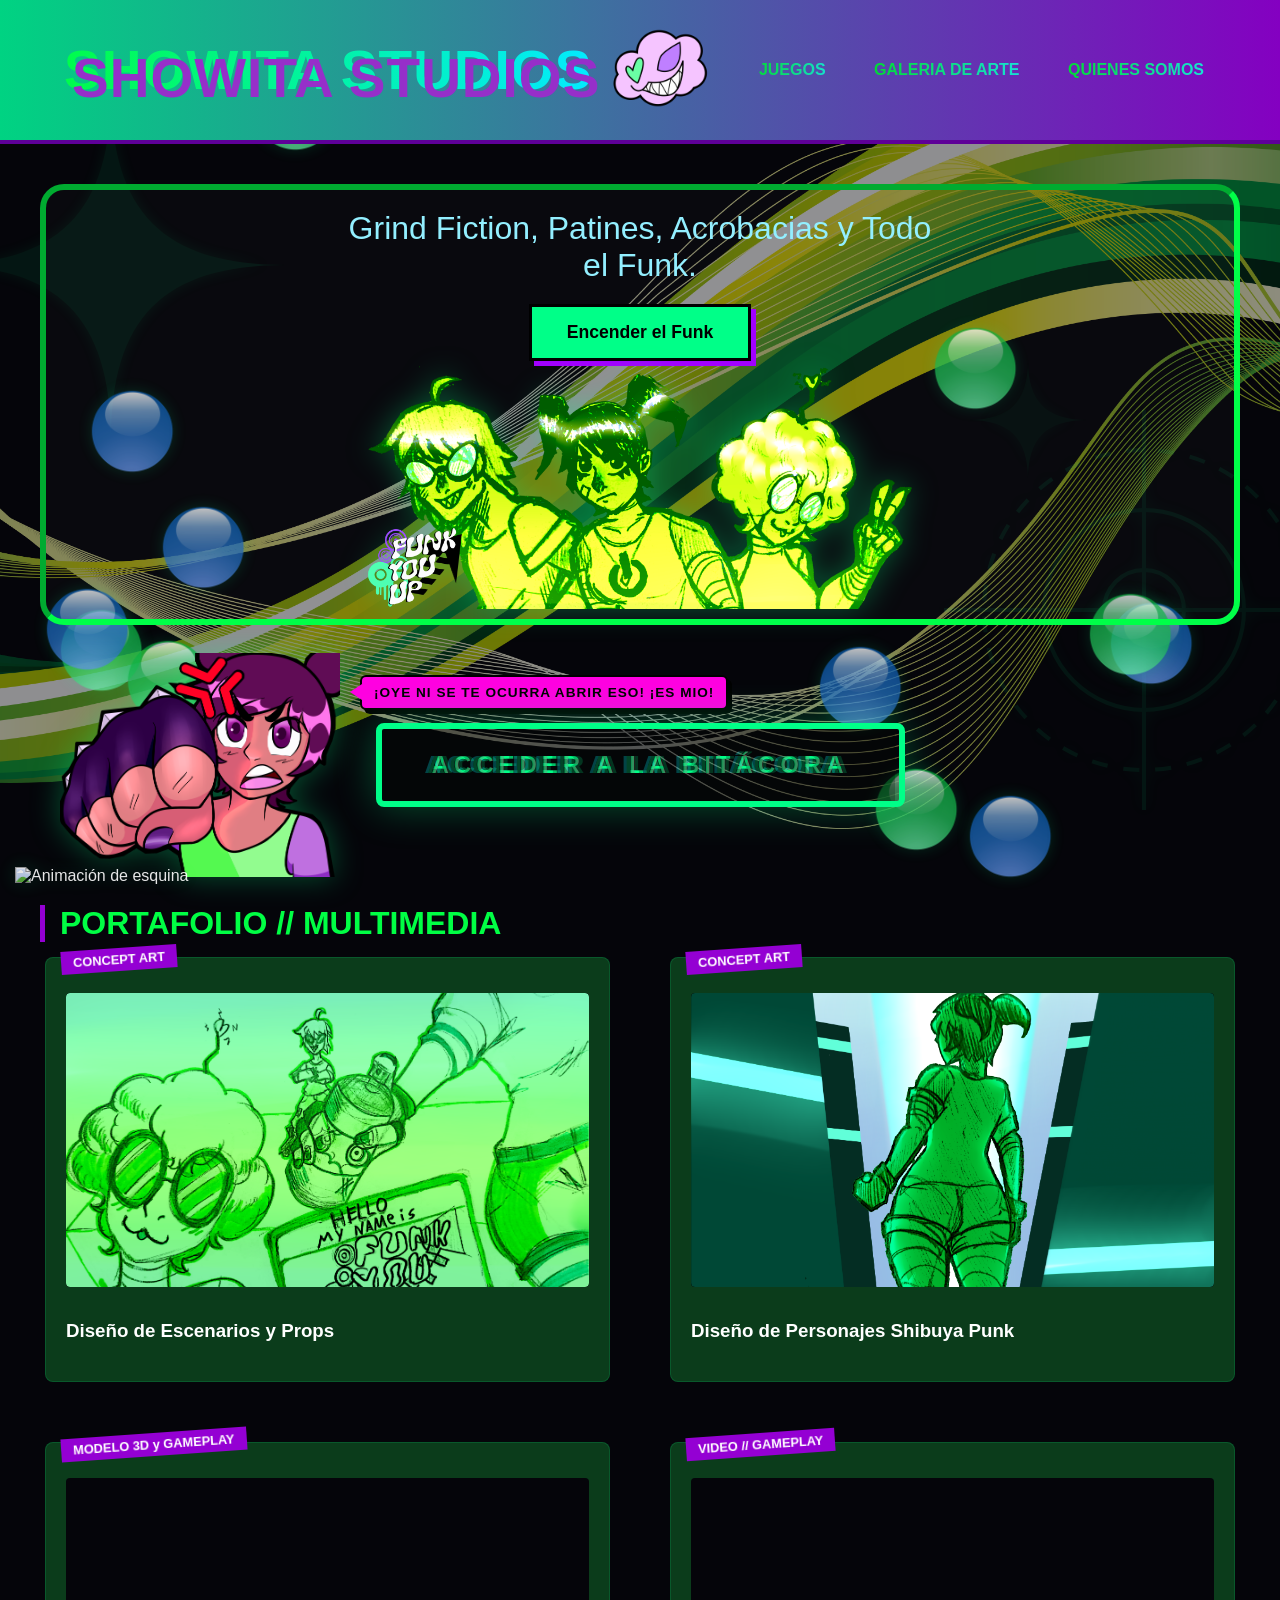
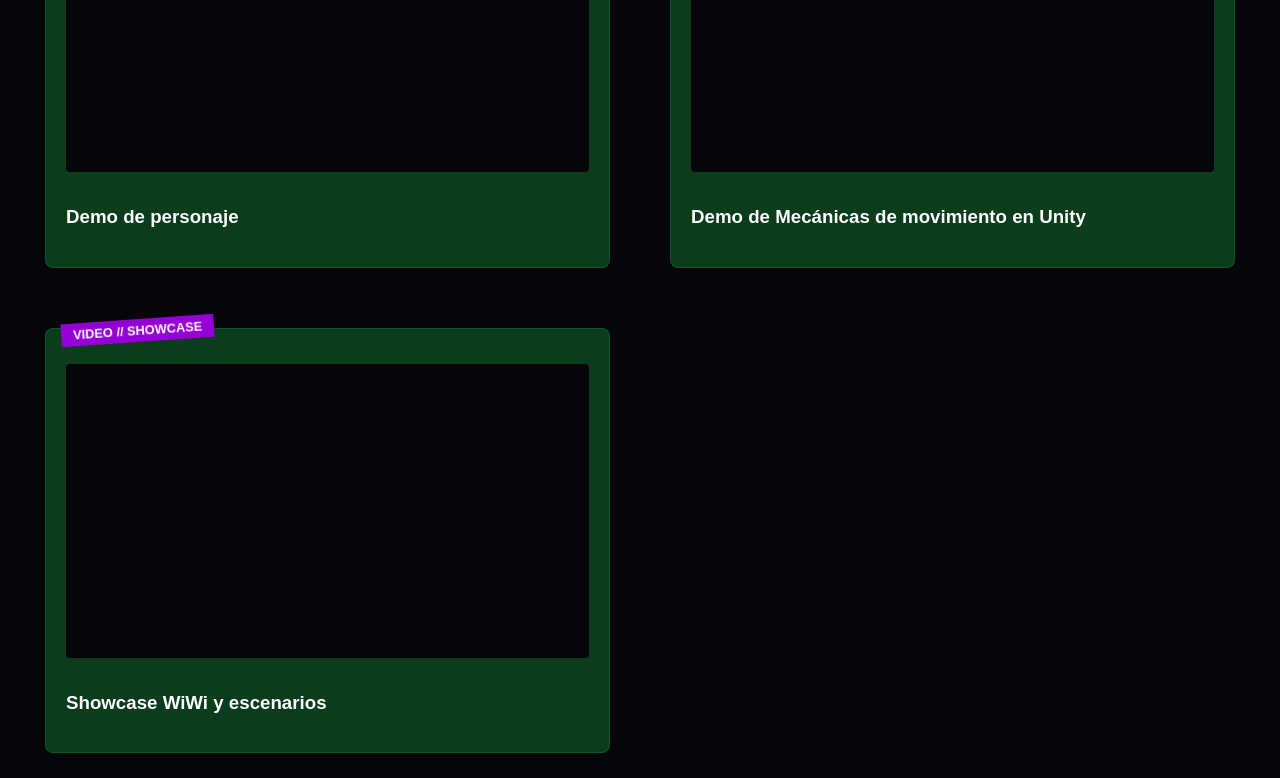
==== commit 41491d48: "Add files via upload" ====
--- a/index.html
+++ b/index.html
@@ -81,16 +81,13 @@
             </div>
             <h3>Diseño de Personajes Shibuya Punk</h3>
         </div>
-       <div class="contenedor-grid-portfolio">
-
-    <div class="tarjeta-portfolio">
+        <div class="tarjeta-portfolio">
         <div class="tag">MODELO 3D y GAMEPLAY</div>
         <div class="placeholder-imagen">
             <iframe src="https://www.youtube.com/embed/KC1EgdINhiU?si=p1LiK9Lzu8aNfXGd" title="Seah Showcase" frameborder="0" allow="accelerometer; autoplay; clipboard-write; encrypted-media; gyroscope; picture-in-picture; web-share" allowfullscreen class="video-portfolio"></iframe>
         </div>
         <h3>Demo de personaje</h3>
     </div>
-
     <div class="tarjeta-portfolio">
         <div class="tag">VIDEO // GAMEPLAY</div>
         <div class="placeholder-imagen">
@@ -98,7 +95,6 @@
         </div>
         <h3>Demo de Mecánicas de movimiento en Unity</h3>
     </div>
-
     <div class="tarjeta-portfolio">
         <div class="tag">VIDEO // SHOWCASE</div>
         <div class="placeholder-imagen">
@@ -106,7 +102,7 @@
         </div>
         <h3>Showcase WiWi y escenarios</h3>
     </div>
-</div>
+       <div class="contenedor-grid-portfolio">
 </section>
 <img src="Media/RallyGIF.gif" class="gif-esquina-asistente" alt="Animación de esquina">
     <script src="script.js"></script>
--- a/estilos.css
+++ b/estilos.css
@@ -863,7 +863,7 @@
         transform: translateX(-50%);
         border-width: 8px 8px 0;
         border-style: solid;
-        border-color: #ffff00 transparent transparent transparent;
+        border-color: #ff00e1 transparent transparent transparent;
     }
 
     @keyframes flotarPersonajeMovil {
@@ -922,5 +922,39 @@
 
     .radar-y2k { width: 200px; height: 200px; bottom: 5%; }
     .starburst-1 { width: 180px; height: 180px; top: 5%; }
-    .starburst-2, .gif-esquina-asistente { display: none; }
+    .starburst-2, .gif-esquina-asistente {}
+}
+/* =======================================================
+   GIF ASISTENTE / FLOTANTE
+   ======================================================= */
+
+.gif-esquina-asistente {
+    position: fixed;
+    bottom: 15px;
+    left: 15px;
+    width: 25vw;
+    max-width: 200px;
+    min-width: 90px;
+    height: auto;
+    z-index: 99;
+    pointer-events: none;
+    user-select: none;
+    filter: drop-shadow(0 0 10px rgba(0, 255, 136, 0.2));
+    opacity: 0.9;
+    animation: flotarAsistente 4s infinite ease-in-out alternate;
+}
+
+/* =======================================================
+   AJUSTE ESPECÍFICO PARA MÓVILES (768px o menos)
+   ======================================================= */
+
+@media screen and (max-width: 768px) {
+    .gif-esquina-asistente {
+        display: block !important;
+        width: 20vw;
+        max-width: 110px;
+        bottom: 10px;
+        left: 10px;
+        opacity: 1;
+    }
 }
